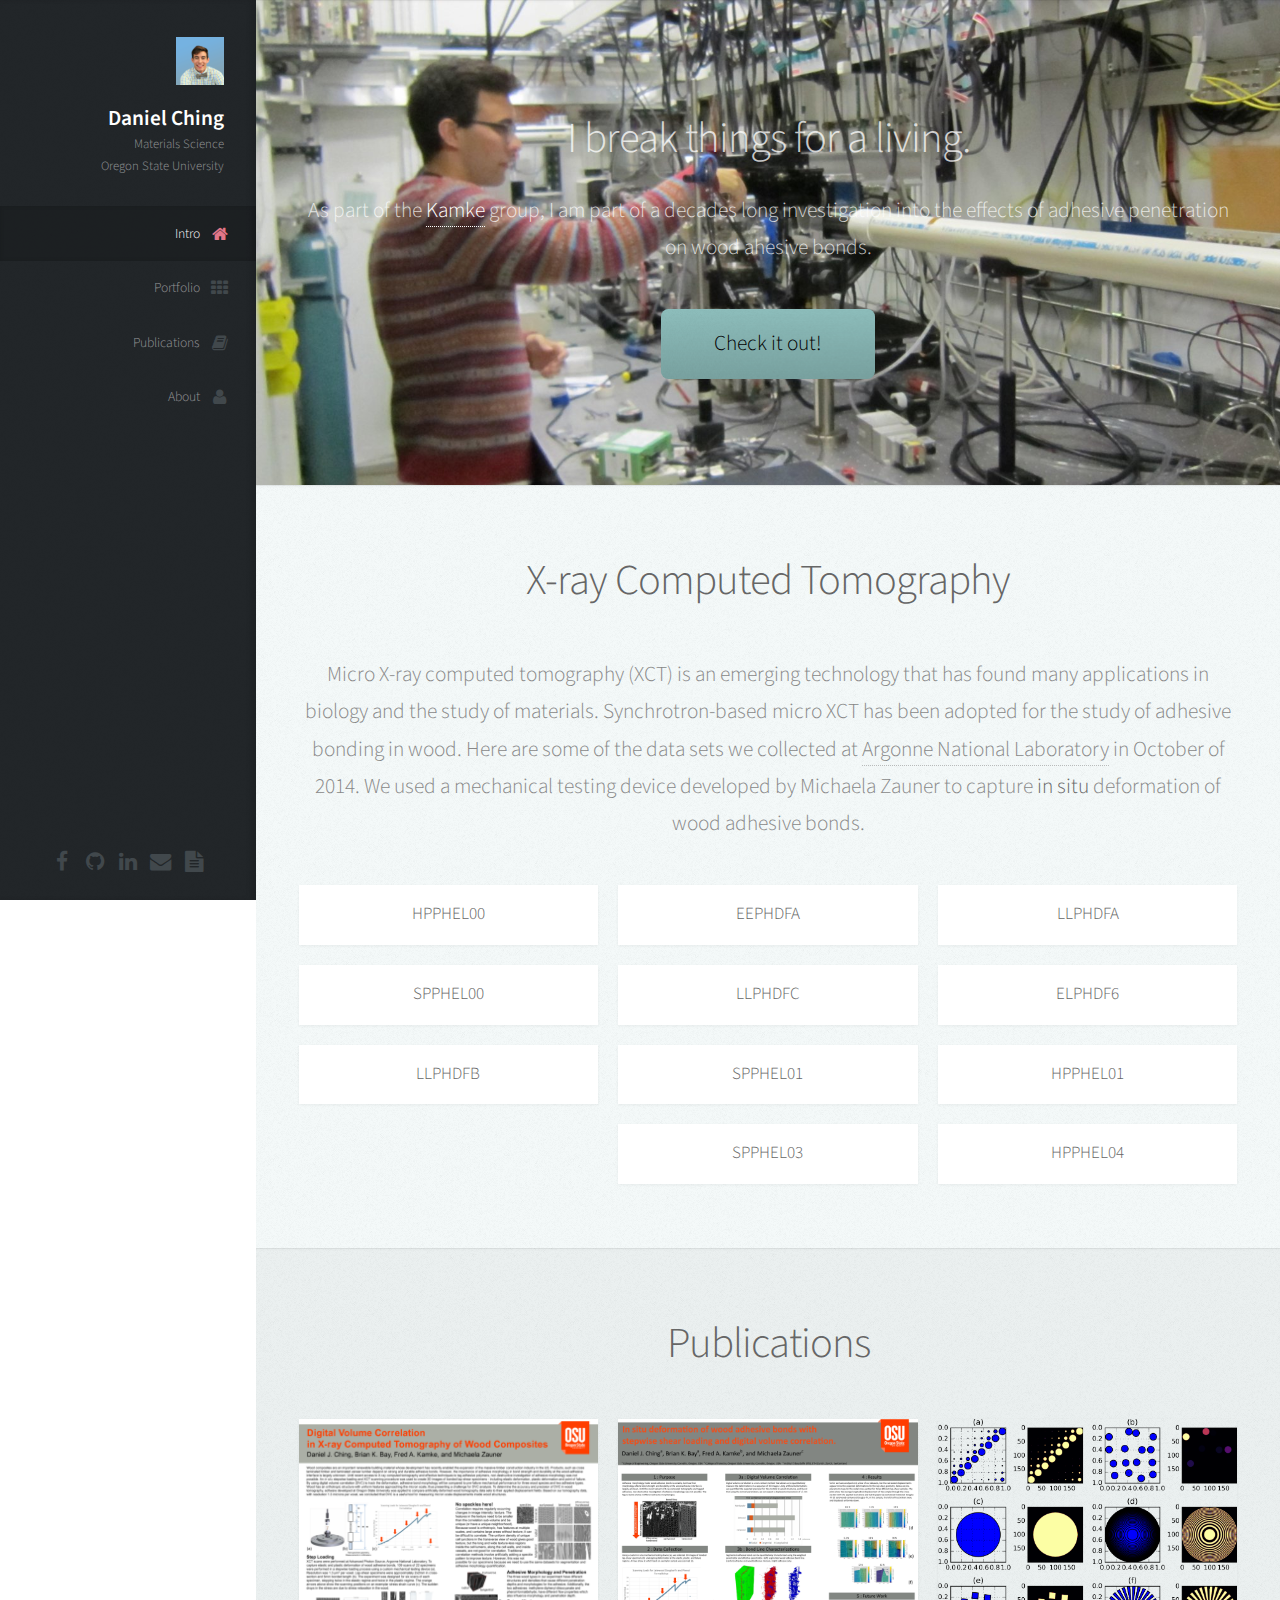
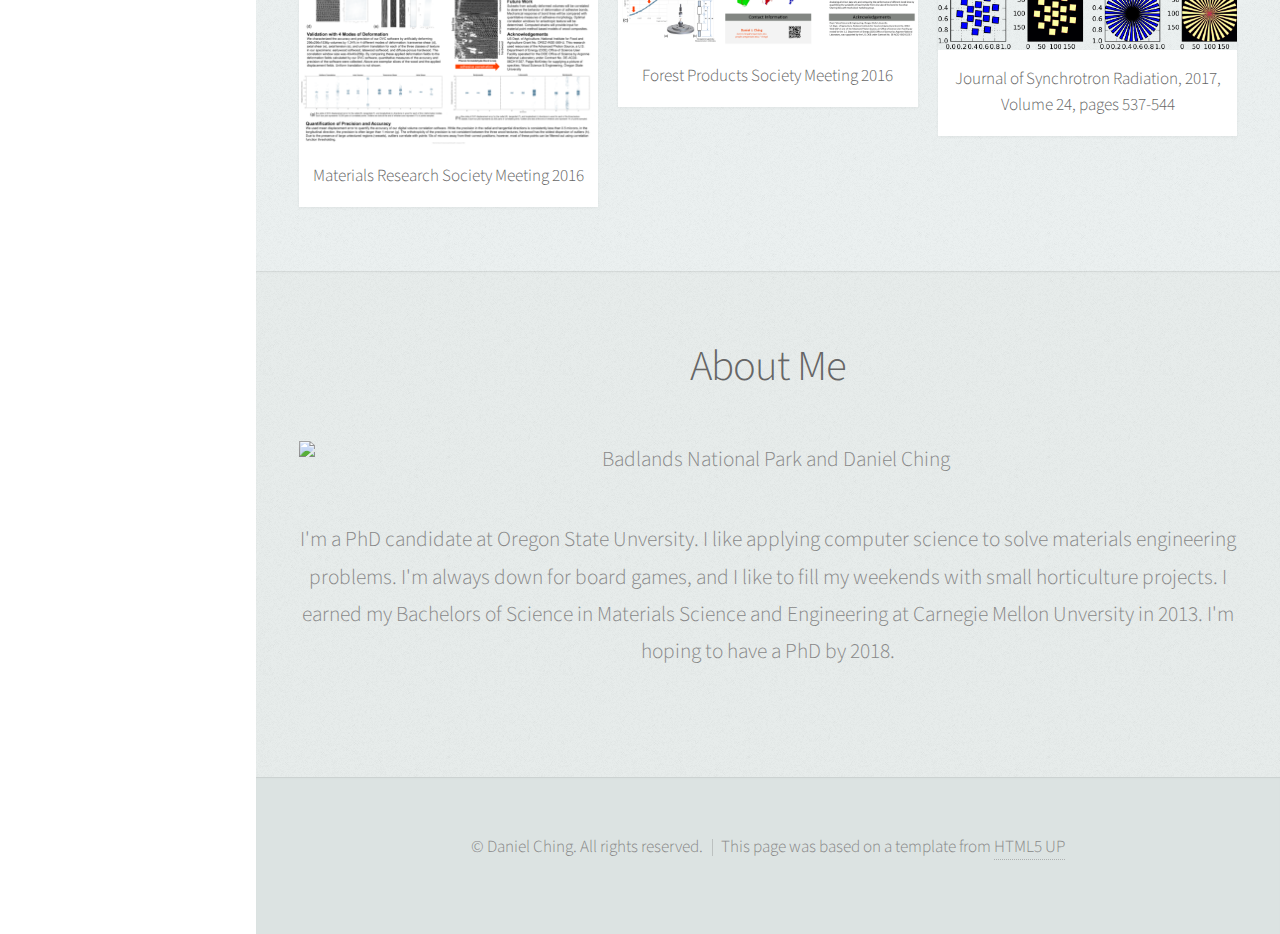
==== index.html @ c20b33ac "DOC: Add link to public resume. Add floating titles to Pubs. (#2)" ====
<!DOCTYPE HTML>
<!--
	Prologue by HTML5 UP
	html5up.net | @n33co
	Free for personal and commercial use under the CCA 3.0 license (html5up.net/license)
-->
<html>
	<head>
		<title>Daniel J Ching</title>
		<meta charset="utf-8" />
		<meta name="viewport" content="width=device-width, initial-scale=1" />
		<!--[if lte IE 8]><script src="assets/js/ie/html5shiv.js"></script><![endif]-->
		<link rel="stylesheet" href="assets/css/main.css" />
		<!--[if lte IE 8]><link rel="stylesheet" href="assets/css/ie8.css" /><![endif]-->
		<!--[if lte IE 9]><link rel="stylesheet" href="assets/css/ie9.css" /><![endif]-->
	</head>
	<body>

		<!-- Header -->
			<div id="header">

				<div class="top">

					<!-- Logo -->
						<div id="logo">
							<span class="image avatar48"><img src="images/avatar.png" alt="" /></span>
							<h1 id="title">Daniel Ching</h1>
							<p>Materials Science</p>
							<p>Oregon State University</p>
						</div>

					<!-- Nav -->
						<nav id="nav">
							<!--

								Prologue's nav expects links in one of two formats:

								1. Hash link (scrolls to a different section within the page)

								   <li><a href="#foobar" id="foobar-link" class="icon fa-whatever-icon-you-want skel-layers-ignoreHref"><span class="label">Foobar</span></a></li>

								2. Standard link (sends the user to another page/site)

								   <li><a href="http://foobar.tld" id="foobar-link" class="icon fa-whatever-icon-you-want"><span class="label">Foobar</span></a></li>

							-->
							<ul>
								<li><a href="#top" id="top-link" class="skel-layers-ignoreHref"><span class="icon fa-home">Intro</span></a></li>
								<li><a href="#portfolio" id="portfolio-link" class="skel-layers-ignoreHref"><span class="icon fa-th">Portfolio</span></a></li>
								<li><a href="#publications" id="publications-link" class="skel-layers-ignoreHref"><span class="icon fa-book">Publications</span></a></li>
								<li><a href="#about" id="about-link" class="skel-layers-ignoreHref"><span class="icon fa-user">About</span></a></li>
							</ul>
						</nav>

				</div>

				<div class="bottom">

					<!-- Social Icons -->
						<ul class="icons">
							<li><a href="https://www.facebook.com/daniel.jackson.ching" class="icon fa-facebook"><span class="label">Facebook</span></a></li>
							<li><a href="http://github.com/carterbox" class="icon fa-github"><span class="label">Github</span></a></li>
							<li><a href="https://www.linkedin.com/in/danieljching" class="icon fa-linkedin"><span class="label">LinkedIn</span></a></li>
							<li><a onclick="window.open('http://www.google.com/recaptcha/mailhide/d?k\x3d011t2eZ8egvxTsGbZcS8eTSA\x3d\x3d\x26c\x3dApy46er3IG5C1lZnnE4jcdGfrGefROXDUhAeQ2T6B5U\x3d', '', 'toolbar=0,scrollbars=0,location=0,statusbar=0,menubar=0,resizable=0,width=500,height=300'); return true;" title="Reveal my e-mail address" class="icon fa-envelope"><span class="label">Email</span></a></li>
							<li><a href="https://docs.google.com/document/d/1KTpxpnytzqIIved_Y45GEkzARYQAt7FfBKh0ZGxb3zI/edit?usp=sharing" title="Look at my resume"class="icon fa-file-text"><span class="label">Resume</span></a></li>
						</ul>

				</div>

			</div>

		<!-- Main -->
			<div id="main">

				<!-- Intro -->
					<section id="top" class="one dark cover">
						<div class="container">

							<header>
								<h2>I break things for a living.</h2>
								<p>As part of the <a href="http://woodscience.oregonstate.edu/people/faculty/kamke-fred">Kamke</a> group, I am part of a decades long investigation into the effects of adhesive penetration on wood ahesive bonds.</p>
							</header>

							<footer>
								<a href="#portfolio" class="button scrolly">Check it out!</a>
							</footer>

						</div>
					</section>

				<!-- Portfolio -->
					<section id="portfolio" class="two">
						<div class="container">

							<header>
								<h2>X-ray Computed Tomography</h2>
							</header>

							<p>Micro X-ray computed tomography (XCT) is an emerging technology that has found many applications in biology and the study of materials. Synchrotron-based micro XCT has been adopted for the study of adhesive bonding in wood. Here are some of the data sets we collected at <a href="http://www1.aps.anl.gov/">Argonne National Laboratory</a> in October of 2014. We used a mechanical testing device developed by Michaela Zauner to capture <strong>in situ</strong> deformation of wood adhesive bonds.</p>

							<div class="row">
								<div class="4u 12u$(mobile)"> <!-- Column -->
									<article class="item">
										<a href="./lookbook.html?sample=HPPHEL00" class="image fit"><img src="samples/HPPHEL00.jpg" alt="" /></a>
										<header>
											<h3>HPPHEL00</h3>
										</header>
									</article>
									<article class="item">
										<a href="./lookbook.html?sample=SPPHEL00" class="image fit"><img src="samples/SPPHEL00.jpg" alt="" /></a>
										<header>
											<h3>SPPHEL00</h3>
										</header>
									</article>
									<article class="item">
										<a href="./lookbook.html?sample=LLPHDFB" class="image fit"><img src="samples/LLPHDFB.jpg" alt="" /></a>
										<header>
											<h3>LLPHDFB</h3>
										</header>
									</article>
								</div>
								<div class="4u 12u$(mobile)"> <!-- Column -->
									<article class="item">
										<a href="./lookbook.html?sample=EEPHDFA" class="image fit"><img src="samples/EEPHDFA.jpg" alt="" /></a>
										<header>
											<h3>EEPHDFA</h3>
										</header>
									</article>
									<article class="item">
										<a href="./lookbook.html?sample=LLPHDFC" class="image fit"><img src="samples/LLPHDFC.jpg" alt="" /></a>
										<header>
											<h3>LLPHDFC</h3>
										</header>
									</article>
									<article class="item">
										<a href="./lookbook.html?sample=SPPHEL01" class="image fit"><img src="samples/SPPHEL01.jpg" alt="" /></a>
										<header>
											<h3>SPPHEL01</h3>
										</header>
									</article>
									<article class="item">
										<a href="./lookbook.html?sample=SPPHEL03" class="image fit"><img src="samples/SPPHEL03.jpg" alt="" /></a>
										<header>
											<h3>SPPHEL03</h3>
										</header>
									</article>
								</div>
								<div class="4u$ 12u$(mobile)"> <!-- Column -->
									<article class="item">
										<a href="./lookbook.html?sample=LLPHDFA" class="image fit"><img src="samples/LLPHDFA.jpg" alt="" /></a>
										<header>
											<h3>LLPHDFA</h3>
										</header>
									</article>
									<article class="item">
										<a href="./lookbook.html?sample=ELPHDF6" class="image fit"><img src="samples/ELPHDF6.jpg" alt="" /></a>
										<header>
											<h3>ELPHDF6</h3>
										</header>
									</article>
									<article class="item">
										<a href="./lookbook.html?sample=HPPHEL01" class="image fit"><img src="samples/HPPHEL01.jpg" alt="" /></a>
										<header>
											<h3>HPPHEL01</h3>
										</header>
									</article>
									<article class="item">
										<a href="./lookbook.html?sample=HPPHEL04" class="image fit"><img src="samples/HPPHEL04.jpg" alt="" /></a>
										<header>
											<h3>HPPHEL04</h3>
										</header>
									</article>
								</div>
							</div>

						</div>
					</section>

					<!-- Publications -->
						<section id="publications" class="three">
							<div class="container">

								<header>
									<h2>Publications</h2>
								</header>

								<div class="row">
									<div class="4u 12u$(mobile)"> <!-- Column -->
										<article class="item">
											<a href="./publications/MRS2016.pdf" class="image fit"><img src="publications/MRS2016.png" title="Digital Volume Correlation in X-ray Computed Tomography of Wood Composites" /></a>
											<header>
												<h3>Materials Research Society Meeting 2016</h3>
											</header>
										</article>
									</div>
									<div class="4u 12u$(mobile)"> <!-- Column -->
										<article class="item">
											<a href="./publications/FPS2016.pdf" class="image fit"><img src="publications/FPS2016.png" title="In situ deformation of wood adhesive bonds with stepwise shear loading and digital volume correlation" /></a>
											<header>
												<h3>Forest Products Society Meeting 2016</h3>
											</header>
										</article>
									</div>
									<div class="4u 12u$(mobile)"> <!-- Column -->
										<article class="item">
											<a href="https://doi.org/10.1107/S1600577517001928" class="image fit"><img src="publications/JSR2017.png" title="XDesign: an open-source software package for designing X-ray imaging phantoms and experiments" /></a>
											<header>
												<h3>Journal of Synchrotron Radiation, 2017, Volume 24, pages 537-544</h3>
											</header>
										</article>
									</div>
								</div>

							</div>
						</section>

				<!-- About Me -->
					<section id="about" class="four">
						<div class="container">

							<header>
								<h2>About Me</h2>
							</header>

							<a href="#" class="image featured"><img src="images/badlandspano.jpg" alt="Badlands National Park and Daniel Ching" /></a>

							<p>I'm a PhD candidate at Oregon State Unversity. I like applying computer science to solve materials engineering problems. I'm always down for board games, and I like to fill my weekends with small horticulture projects. I earned my Bachelors of Science in Materials Science and Engineering at Carnegie Mellon Unversity in 2013. I'm hoping to have a PhD by 2018.</p>

						</div>
					</section>

			</div>

		<!-- Footer -->
			<div id="footer">

				<!-- Copyright -->
					<ul class="copyright">
						<li>&copy; Daniel Ching. All rights reserved.</li><li>This page was based on a template from <a href="http://html5up.net">HTML5 UP</a></li>
					</ul>

			</div>

		<!-- Scripts -->
			<script src="assets/js/jquery.min.js"></script>
			<script src="assets/js/jquery.scrolly.min.js"></script>
			<script src="assets/js/jquery.scrollzer.min.js"></script>
			<script src="assets/js/skel.min.js"></script>
			<script src="assets/js/util.js"></script>
			<!--[if lte IE 8]><script src="assets/js/ie/respond.min.js"></script><![endif]-->
			<script src="assets/js/main.js"></script>

	</body>
</html>
---- assets/css/main.css ----
@import url("font-awesome.min.css");
@import url("http://fonts.googleapis.com/css?family=Source+Sans+Pro:300,300italic,400,600");

/*
	Prologue by HTML5 UP
	html5up.net | @n33co
	Free for personal and commercial use under the CCA 3.0 license (html5up.net/license)
*/

/* Reset */

	html, body, div, span, applet, object, iframe, h1, h2, h3, h4, h5, h6, p, blockquote, pre, a, abbr, acronym, address, big, cite, code, del, dfn, em, img, ins, kbd, q, s, samp, small, strike, strong, sub, sup, tt, var, b, u, i, center, dl, dt, dd, ol, ul, li, fieldset, form, label, legend, table, caption, tbody, tfoot, thead, tr, th, td, article, aside, canvas, details, embed, figure, figcaption, footer, header, hgroup, menu, nav, output, ruby, section, summary, time, mark, audio, video {
		margin: 0;
		padding: 0;
		border: 0;
		font-size: 100%;
		font: inherit;
		vertical-align: baseline;
	}

	article, aside, details, figcaption, figure, footer, header, hgroup, menu, nav, section {
		display: block;
	}

	body {
		line-height: 1;
	}

	ol, ul {
		list-style: none;
	}

	blockquote, q {
		quotes: none;
	}

	blockquote:before, blockquote:after, q:before, q:after {
		content: '';
		content: none;
	}

	table {
		border-collapse: collapse;
		border-spacing: 0;
	}

	body {
		-webkit-text-size-adjust: none;
	}

/* Box Model */

	*, *:before, *:after {
		-moz-box-sizing: border-box;
		-webkit-box-sizing: border-box;
		box-sizing: border-box;
	}

/* Containers */

	.container {
		margin-left: auto;
		margin-right: auto;
	}

	.container.\31 25\25 {
		width: 100%;
		max-width: 1750px;
		min-width: 1400px;
	}

	.container.\37 5\25 {
		width: 1050px;
	}

	.container.\35 0\25 {
		width: 700px;
	}

	.container.\32 5\25 {
		width: 350px;
	}

	.container {
		width: 1400px;
	}

	@media screen and (min-width: 961px) and (max-width: 1880px) {

		.container.\31 25\25 {
			width: 100%;
			max-width: 1500px;
			min-width: 1200px;
		}

		.container.\37 5\25 {
			width: 900px;
		}

		.container.\35 0\25 {
			width: 600px;
		}

		.container.\32 5\25 {
			width: 300px;
		}

		.container {
			width: 1200px;
		}

	}

	@media screen and (min-width: 961px) and (max-width: 1620px) {

		.container.\31 25\25 {
			width: 100%;
			max-width: 1200px;
			min-width: 960px;
		}

		.container.\37 5\25 {
			width: 720px;
		}

		.container.\35 0\25 {
			width: 480px;
		}

		.container.\32 5\25 {
			width: 240px;
		}

		.container {
			width: 960px;
		}

	}

	@media screen and (min-width: 961px) and (max-width: 1320px) {

		.container.\31 25\25 {
			width: 100%;
			max-width: 125%;
			min-width: 100%;
		}

		.container.\37 5\25 {
			width: 75%;
		}

		.container.\35 0\25 {
			width: 50%;
		}

		.container.\32 5\25 {
			width: 25%;
		}

		.container {
			width: 100%;
		}

	}

	@media screen and (max-width: 960px) {

		.container.\31 25\25 {
			width: 100%;
			max-width: 125%;
			min-width: 100%;
		}

		.container.\37 5\25 {
			width: 75%;
		}

		.container.\35 0\25 {
			width: 50%;
		}

		.container.\32 5\25 {
			width: 25%;
		}

		.container {
			width: 100%;
		}

	}

	@media screen and (max-width: 736px) {

		.container.\31 25\25 {
			width: 100%;
			max-width: 125%;
			min-width: 100%;
		}

		.container.\37 5\25 {
			width: 75%;
		}

		.container.\35 0\25 {
			width: 50%;
		}

		.container.\32 5\25 {
			width: 25%;
		}

		.container {
			width: 100% !important;
		}

	}

/* Grid */

	.row {
		border-bottom: solid 1px transparent;
		-moz-box-sizing: border-box;
		-webkit-box-sizing: border-box;
		box-sizing: border-box;
	}

	.row > * {
		float: left;
		-moz-box-sizing: border-box;
		-webkit-box-sizing: border-box;
		box-sizing: border-box;
	}

	.row:after, .row:before {
		content: '';
		display: block;
		clear: both;
		height: 0;
	}

	.row.uniform > * > :first-child {
		margin-top: 0;
	}

	.row.uniform > * > :last-child {
		margin-bottom: 0;
	}

	.row.\30 \25 > * {
		padding: 0px 0 0 0px;
	}

	.row.\30 \25 {
		margin: 0px 0 -1px 0px;
	}

	.row.uniform.\30 \25 > * {
		padding: 0px 0 0 0px;
	}

	.row.uniform.\30 \25 {
		margin: 0px 0 -1px 0px;
	}

	.row > * {
		padding: 40px 0 0 40px;
	}

	.row {
		margin: -40px 0 -1px -40px;
	}

	.row.uniform > * {
		padding: 40px 0 0 40px;
	}

	.row.uniform {
		margin: -40px 0 -1px -40px;
	}

	.row.\32 00\25 > * {
		padding: 80px 0 0 80px;
	}

	.row.\32 00\25 {
		margin: -80px 0 -1px -80px;
	}

	.row.uniform.\32 00\25 > * {
		padding: 80px 0 0 80px;
	}

	.row.uniform.\32 00\25 {
		margin: -80px 0 -1px -80px;
	}

	.row.\31 50\25 > * {
		padding: 60px 0 0 60px;
	}

	.row.\31 50\25 {
		margin: -60px 0 -1px -60px;
	}

	.row.uniform.\31 50\25 > * {
		padding: 60px 0 0 60px;
	}

	.row.uniform.\31 50\25 {
		margin: -60px 0 -1px -60px;
	}

	.row.\35 0\25 > * {
		padding: 20px 0 0 20px;
	}

	.row.\35 0\25 {
		margin: -20px 0 -1px -20px;
	}

	.row.uniform.\35 0\25 > * {
		padding: 20px 0 0 20px;
	}

	.row.uniform.\35 0\25 {
		margin: -20px 0 -1px -20px;
	}

	.row.\32 5\25 > * {
		padding: 10px 0 0 10px;
	}

	.row.\32 5\25 {
		margin: -10px 0 -1px -10px;
	}

	.row.uniform.\32 5\25 > * {
		padding: 10px 0 0 10px;
	}

	.row.uniform.\32 5\25 {
		margin: -10px 0 -1px -10px;
	}

	.\31 2u, .\31 2u\24 {
		width: 100%;
		clear: none;
		margin-left: 0;
	}

	.\31 1u, .\31 1u\24 {
		width: 91.6666666667%;
		clear: none;
		margin-left: 0;
	}

	.\31 0u, .\31 0u\24 {
		width: 83.3333333333%;
		clear: none;
		margin-left: 0;
	}

	.\39 u, .\39 u\24 {
		width: 75%;
		clear: none;
		margin-left: 0;
	}

	.\38 u, .\38 u\24 {
		width: 66.6666666667%;
		clear: none;
		margin-left: 0;
	}

	.\37 u, .\37 u\24 {
		width: 58.3333333333%;
		clear: none;
		margin-left: 0;
	}

	.\36 u, .\36 u\24 {
		width: 50%;
		clear: none;
		margin-left: 0;
	}

	.\35 u, .\35 u\24 {
		width: 41.6666666667%;
		clear: none;
		margin-left: 0;
	}

	.\34 u, .\34 u\24 {
		width: 33.3333333333%;
		clear: none;
		margin-left: 0;
	}

	.\33 u, .\33 u\24 {
		width: 25%;
		clear: none;
		margin-left: 0;
	}

	.\32 u, .\32 u\24 {
		width: 16.6666666667%;
		clear: none;
		margin-left: 0;
	}

	.\31 u, .\31 u\24 {
		width: 8.3333333333%;
		clear: none;
		margin-left: 0;
	}

	.\31 2u\24 + *,
	.\31 1u\24 + *,
	.\31 0u\24 + *,
	.\39 u\24 + *,
	.\38 u\24 + *,
	.\37 u\24 + *,
	.\36 u\24 + *,
	.\35 u\24 + *,
	.\34 u\24 + *,
	.\33 u\24 + *,
	.\32 u\24 + *,
	.\31 u\24 + * {
		clear: left;
	}

	.\-11u {
		margin-left: 91.66667%;
	}

	.\-10u {
		margin-left: 83.33333%;
	}

	.\-9u {
		margin-left: 75%;
	}

	.\-8u {
		margin-left: 66.66667%;
	}

	.\-7u {
		margin-left: 58.33333%;
	}

	.\-6u {
		margin-left: 50%;
	}

	.\-5u {
		margin-left: 41.66667%;
	}

	.\-4u {
		margin-left: 33.33333%;
	}

	.\-3u {
		margin-left: 25%;
	}

	.\-2u {
		margin-left: 16.66667%;
	}

	.\-1u {
		margin-left: 8.33333%;
	}

	@media screen and (min-width: 961px) and (max-width: 1880px) {

		.row > * {
			padding: 40px 0 0 40px;
		}

		.row {
			margin: -40px 0 -1px -40px;
		}

		.row.uniform > * {
			padding: 40px 0 0 40px;
		}

		.row.uniform {
			margin: -40px 0 -1px -40px;
		}

		.row.\32 00\25 > * {
			padding: 80px 0 0 80px;
		}

		.row.\32 00\25 {
			margin: -80px 0 -1px -80px;
		}

		.row.uniform.\32 00\25 > * {
			padding: 80px 0 0 80px;
		}

		.row.uniform.\32 00\25 {
			margin: -80px 0 -1px -80px;
		}

		.row.\31 50\25 > * {
			padding: 60px 0 0 60px;
		}

		.row.\31 50\25 {
			margin: -60px 0 -1px -60px;
		}

		.row.uniform.\31 50\25 > * {
			padding: 60px 0 0 60px;
		}

		.row.uniform.\31 50\25 {
			margin: -60px 0 -1px -60px;
		}

		.row.\35 0\25 > * {
			padding: 20px 0 0 20px;
		}

		.row.\35 0\25 {
			margin: -20px 0 -1px -20px;
		}

		.row.uniform.\35 0\25 > * {
			padding: 20px 0 0 20px;
		}

		.row.uniform.\35 0\25 {
			margin: -20px 0 -1px -20px;
		}

		.row.\32 5\25 > * {
			padding: 10px 0 0 10px;
		}

		.row.\32 5\25 {
			margin: -10px 0 -1px -10px;
		}

		.row.uniform.\32 5\25 > * {
			padding: 10px 0 0 10px;
		}

		.row.uniform.\32 5\25 {
			margin: -10px 0 -1px -10px;
		}

		.\31 2u\28wide\29, .\31 2u\24\28wide\29 {
			width: 100%;
			clear: none;
			margin-left: 0;
		}

		.\31 1u\28wide\29, .\31 1u\24\28wide\29 {
			width: 91.6666666667%;
			clear: none;
			margin-left: 0;
		}

		.\31 0u\28wide\29, .\31 0u\24\28wide\29 {
			width: 83.3333333333%;
			clear: none;
			margin-left: 0;
		}

		.\39 u\28wide\29, .\39 u\24\28wide\29 {
			width: 75%;
			clear: none;
			margin-left: 0;
		}

		.\38 u\28wide\29, .\38 u\24\28wide\29 {
			width: 66.6666666667%;
			clear: none;
			margin-left: 0;
		}

		.\37 u\28wide\29, .\37 u\24\28wide\29 {
			width: 58.3333333333%;
			clear: none;
			margin-left: 0;
		}

		.\36 u\28wide\29, .\36 u\24\28wide\29 {
			width: 50%;
			clear: none;
			margin-left: 0;
		}

		.\35 u\28wide\29, .\35 u\24\28wide\29 {
			width: 41.6666666667%;
			clear: none;
			margin-left: 0;
		}

		.\34 u\28wide\29, .\34 u\24\28wide\29 {
			width: 33.3333333333%;
			clear: none;
			margin-left: 0;
		}

		.\33 u\28wide\29, .\33 u\24\28wide\29 {
			width: 25%;
			clear: none;
			margin-left: 0;
		}

		.\32 u\28wide\29, .\32 u\24\28wide\29 {
			width: 16.6666666667%;
			clear: none;
			margin-left: 0;
		}

		.\31 u\28wide\29, .\31 u\24\28wide\29 {
			width: 8.3333333333%;
			clear: none;
			margin-left: 0;
		}

		.\31 2u\24\28wide\29 + *,
		.\31 1u\24\28wide\29 + *,
		.\31 0u\24\28wide\29 + *,
		.\39 u\24\28wide\29 + *,
		.\38 u\24\28wide\29 + *,
		.\37 u\24\28wide\29 + *,
		.\36 u\24\28wide\29 + *,
		.\35 u\24\28wide\29 + *,
		.\34 u\24\28wide\29 + *,
		.\33 u\24\28wide\29 + *,
		.\32 u\24\28wide\29 + *,
		.\31 u\24\28wide\29 + * {
			clear: left;
		}

		.\-11u\28wide\29 {
			margin-left: 91.66667%;
		}

		.\-10u\28wide\29 {
			margin-left: 83.33333%;
		}

		.\-9u\28wide\29 {
			margin-left: 75%;
		}

		.\-8u\28wide\29 {
			margin-left: 66.66667%;
		}

		.\-7u\28wide\29 {
			margin-left: 58.33333%;
		}

		.\-6u\28wide\29 {
			margin-left: 50%;
		}

		.\-5u\28wide\29 {
			margin-left: 41.66667%;
		}

		.\-4u\28wide\29 {
			margin-left: 33.33333%;
		}

		.\-3u\28wide\29 {
			margin-left: 25%;
		}

		.\-2u\28wide\29 {
			margin-left: 16.66667%;
		}

		.\-1u\28wide\29 {
			margin-left: 8.33333%;
		}

	}

	@media screen and (min-width: 961px) and (max-width: 1620px) {

		.row > * {
			padding: 40px 0 0 40px;
		}

		.row {
			margin: -40px 0 -1px -40px;
		}

		.row.uniform > * {
			padding: 40px 0 0 40px;
		}

		.row.uniform {
			margin: -40px 0 -1px -40px;
		}

		.row.\32 00\25 > * {
			padding: 80px 0 0 80px;
		}

		.row.\32 00\25 {
			margin: -80px 0 -1px -80px;
		}

		.row.uniform.\32 00\25 > * {
			padding: 80px 0 0 80px;
		}

		.row.uniform.\32 00\25 {
			margin: -80px 0 -1px -80px;
		}

		.row.\31 50\25 > * {
			padding: 60px 0 0 60px;
		}

		.row.\31 50\25 {
			margin: -60px 0 -1px -60px;
		}

		.row.uniform.\31 50\25 > * {
			padding: 60px 0 0 60px;
		}

		.row.uniform.\31 50\25 {
			margin: -60px 0 -1px -60px;
		}

		.row.\35 0\25 > * {
			padding: 20px 0 0 20px;
		}

		.row.\35 0\25 {
			margin: -20px 0 -1px -20px;
		}

		.row.uniform.\35 0\25 > * {
			padding: 20px 0 0 20px;
		}

		.row.uniform.\35 0\25 {
			margin: -20px 0 -1px -20px;
		}

		.row.\32 5\25 > * {
			padding: 10px 0 0 10px;
		}

		.row.\32 5\25 {
			margin: -10px 0 -1px -10px;
		}

		.row.uniform.\32 5\25 > * {
			padding: 10px 0 0 10px;
		}

		.row.uniform.\32 5\25 {
			margin: -10px 0 -1px -10px;
		}

		.\31 2u\28normal\29, .\31 2u\24\28normal\29 {
			width: 100%;
			clear: none;
			margin-left: 0;
		}

		.\31 1u\28normal\29, .\31 1u\24\28normal\29 {
			width: 91.6666666667%;
			clear: none;
			margin-left: 0;
		}

		.\31 0u\28normal\29, .\31 0u\24\28normal\29 {
			width: 83.3333333333%;
			clear: none;
			margin-left: 0;
		}

		.\39 u\28normal\29, .\39 u\24\28normal\29 {
			width: 75%;
			clear: none;
			margin-left: 0;
		}

		.\38 u\28normal\29, .\38 u\24\28normal\29 {
			width: 66.6666666667%;
			clear: none;
			margin-left: 0;
		}

		.\37 u\28normal\29, .\37 u\24\28normal\29 {
			width: 58.3333333333%;
			clear: none;
			margin-left: 0;
		}

		.\36 u\28normal\29, .\36 u\24\28normal\29 {
			width: 50%;
			clear: none;
			margin-left: 0;
		}

		.\35 u\28normal\29, .\35 u\24\28normal\29 {
			width: 41.6666666667%;
			clear: none;
			margin-left: 0;
		}

		.\34 u\28normal\29, .\34 u\24\28normal\29 {
			width: 33.3333333333%;
			clear: none;
			margin-left: 0;
		}

		.\33 u\28normal\29, .\33 u\24\28normal\29 {
			width: 25%;
			clear: none;
			margin-left: 0;
		}

		.\32 u\28normal\29, .\32 u\24\28normal\29 {
			width: 16.6666666667%;
			clear: none;
			margin-left: 0;
		}

		.\31 u\28normal\29, .\31 u\24\28normal\29 {
			width: 8.3333333333%;
			clear: none;
			margin-left: 0;
		}

		.\31 2u\24\28normal\29 + *,
		.\31 1u\24\28normal\29 + *,
		.\31 0u\24\28normal\29 + *,
		.\39 u\24\28normal\29 + *,
		.\38 u\24\28normal\29 + *,
		.\37 u\24\28normal\29 + *,
		.\36 u\24\28normal\29 + *,
		.\35 u\24\28normal\29 + *,
		.\34 u\24\28normal\29 + *,
		.\33 u\24\28normal\29 + *,
		.\32 u\24\28normal\29 + *,
		.\31 u\24\28normal\29 + * {
			clear: left;
		}

		.\-11u\28normal\29 {
			margin-left: 91.66667%;
		}

		.\-10u\28normal\29 {
			margin-left: 83.33333%;
		}

		.\-9u\28normal\29 {
			margin-left: 75%;
		}

		.\-8u\28normal\29 {
			margin-left: 66.66667%;
		}

		.\-7u\28normal\29 {
			margin-left: 58.33333%;
		}

		.\-6u\28normal\29 {
			margin-left: 50%;
		}

		.\-5u\28normal\29 {
			margin-left: 41.66667%;
		}

		.\-4u\28normal\29 {
			margin-left: 33.33333%;
		}

		.\-3u\28normal\29 {
			margin-left: 25%;
		}

		.\-2u\28normal\29 {
			margin-left: 16.66667%;
		}

		.\-1u\28normal\29 {
			margin-left: 8.33333%;
		}

	}

	@media screen and (min-width: 961px) and (max-width: 1320px) {

		.row > * {
			padding: 20px 0 0 20px;
		}

		.row {
			margin: -20px 0 -1px -20px;
		}

		.row.uniform > * {
			padding: 20px 0 0 20px;
		}

		.row.uniform {
			margin: -20px 0 -1px -20px;
		}

		.row.\32 00\25 > * {
			padding: 40px 0 0 40px;
		}

		.row.\32 00\25 {
			margin: -40px 0 -1px -40px;
		}

		.row.uniform.\32 00\25 > * {
			padding: 40px 0 0 40px;
		}

		.row.uniform.\32 00\25 {
			margin: -40px 0 -1px -40px;
		}

		.row.\31 50\25 > * {
			padding: 30px 0 0 30px;
		}

		.row.\31 50\25 {
			margin: -30px 0 -1px -30px;
		}

		.row.uniform.\31 50\25 > * {
			padding: 30px 0 0 30px;
		}

		.row.uniform.\31 50\25 {
			margin: -30px 0 -1px -30px;
		}

		.row.\35 0\25 > * {
			padding: 10px 0 0 10px;
		}

		.row.\35 0\25 {
			margin: -10px 0 -1px -10px;
		}

		.row.uniform.\35 0\25 > * {
			padding: 10px 0 0 10px;
		}

		.row.uniform.\35 0\25 {
			margin: -10px 0 -1px -10px;
		}

		.row.\32 5\25 > * {
			padding: 5px 0 0 5px;
		}

		.row.\32 5\25 {
			margin: -5px 0 -1px -5px;
		}

		.row.uniform.\32 5\25 > * {
			padding: 5px 0 0 5px;
		}

		.row.uniform.\32 5\25 {
			margin: -5px 0 -1px -5px;
		}

		.\31 2u\28narrow\29, .\31 2u\24\28narrow\29 {
			width: 100%;
			clear: none;
			margin-left: 0;
		}

		.\31 1u\28narrow\29, .\31 1u\24\28narrow\29 {
			width: 91.6666666667%;
			clear: none;
			margin-left: 0;
		}

		.\31 0u\28narrow\29, .\31 0u\24\28narrow\29 {
			width: 83.3333333333%;
			clear: none;
			margin-left: 0;
		}

		.\39 u\28narrow\29, .\39 u\24\28narrow\29 {
			width: 75%;
			clear: none;
			margin-left: 0;
		}

		.\38 u\28narrow\29, .\38 u\24\28narrow\29 {
			width: 66.6666666667%;
			clear: none;
			margin-left: 0;
		}

		.\37 u\28narrow\29, .\37 u\24\28narrow\29 {
			width: 58.3333333333%;
			clear: none;
			margin-left: 0;
		}

		.\36 u\28narrow\29, .\36 u\24\28narrow\29 {
			width: 50%;
			clear: none;
			margin-left: 0;
		}

		.\35 u\28narrow\29, .\35 u\24\28narrow\29 {
			width: 41.6666666667%;
			clear: none;
			margin-left: 0;
		}

		.\34 u\28narrow\29, .\34 u\24\28narrow\29 {
			width: 33.3333333333%;
			clear: none;
			margin-left: 0;
		}

		.\33 u\28narrow\29, .\33 u\24\28narrow\29 {
			width: 25%;
			clear: none;
			margin-left: 0;
		}

		.\32 u\28narrow\29, .\32 u\24\28narrow\29 {
			width: 16.6666666667%;
			clear: none;
			margin-left: 0;
		}

		.\31 u\28narrow\29, .\31 u\24\28narrow\29 {
			width: 8.3333333333%;
			clear: none;
			margin-left: 0;
		}

		.\31 2u\24\28narrow\29 + *,
		.\31 1u\24\28narrow\29 + *,
		.\31 0u\24\28narrow\29 + *,
		.\39 u\24\28narrow\29 + *,
		.\38 u\24\28narrow\29 + *,
		.\37 u\24\28narrow\29 + *,
		.\36 u\24\28narrow\29 + *,
		.\35 u\24\28narrow\29 + *,
		.\34 u\24\28narrow\29 + *,
		.\33 u\24\28narrow\29 + *,
		.\32 u\24\28narrow\29 + *,
		.\31 u\24\28narrow\29 + * {
			clear: left;
		}

		.\-11u\28narrow\29 {
			margin-left: 91.66667%;
		}

		.\-10u\28narrow\29 {
			margin-left: 83.33333%;
		}

		.\-9u\28narrow\29 {
			margin-left: 75%;
		}

		.\-8u\28narrow\29 {
			margin-left: 66.66667%;
		}

		.\-7u\28narrow\29 {
			margin-left: 58.33333%;
		}

		.\-6u\28narrow\29 {
			margin-left: 50%;
		}

		.\-5u\28narrow\29 {
			margin-left: 41.66667%;
		}

		.\-4u\28narrow\29 {
			margin-left: 33.33333%;
		}

		.\-3u\28narrow\29 {
			margin-left: 25%;
		}

		.\-2u\28narrow\29 {
			margin-left: 16.66667%;
		}

		.\-1u\28narrow\29 {
			margin-left: 8.33333%;
		}

	}

	@media screen and (max-width: 960px) {

		.row > * {
			padding: 20px 0 0 20px;
		}

		.row {
			margin: -20px 0 -1px -20px;
		}

		.row.uniform > * {
			padding: 20px 0 0 20px;
		}

		.row.uniform {
			margin: -20px 0 -1px -20px;
		}

		.row.\32 00\25 > * {
			padding: 40px 0 0 40px;
		}

		.row.\32 00\25 {
			margin: -40px 0 -1px -40px;
		}

		.row.uniform.\32 00\25 > * {
			padding: 40px 0 0 40px;
		}

		.row.uniform.\32 00\25 {
			margin: -40px 0 -1px -40px;
		}

		.row.\31 50\25 > * {
			padding: 30px 0 0 30px;
		}

		.row.\31 50\25 {
			margin: -30px 0 -1px -30px;
		}

		.row.uniform.\31 50\25 > * {
			padding: 30px 0 0 30px;
		}

		.row.uniform.\31 50\25 {
			margin: -30px 0 -1px -30px;
		}

		.row.\35 0\25 > * {
			padding: 10px 0 0 10px;
		}

		.row.\35 0\25 {
			margin: -10px 0 -1px -10px;
		}

		.row.uniform.\35 0\25 > * {
			padding: 10px 0 0 10px;
		}

		.row.uniform.\35 0\25 {
			margin: -10px 0 -1px -10px;
		}

		.row.\32 5\25 > * {
			padding: 5px 0 0 5px;
		}

		.row.\32 5\25 {
			margin: -5px 0 -1px -5px;
		}

		.row.uniform.\32 5\25 > * {
			padding: 5px 0 0 5px;
		}

		.row.uniform.\32 5\25 {
			margin: -5px 0 -1px -5px;
		}

		.\31 2u\28narrower\29, .\31 2u\24\28narrower\29 {
			width: 100%;
			clear: none;
			margin-left: 0;
		}

		.\31 1u\28narrower\29, .\31 1u\24\28narrower\29 {
			width: 91.6666666667%;
			clear: none;
			margin-left: 0;
		}

		.\31 0u\28narrower\29, .\31 0u\24\28narrower\29 {
			width: 83.3333333333%;
			clear: none;
			margin-left: 0;
		}

		.\39 u\28narrower\29, .\39 u\24\28narrower\29 {
			width: 75%;
			clear: none;
			margin-left: 0;
		}

		.\38 u\28narrower\29, .\38 u\24\28narrower\29 {
			width: 66.6666666667%;
			clear: none;
			margin-left: 0;
		}

		.\37 u\28narrower\29, .\37 u\24\28narrower\29 {
			width: 58.3333333333%;
			clear: none;
			margin-left: 0;
		}

		.\36 u\28narrower\29, .\36 u\24\28narrower\29 {
			width: 50%;
			clear: none;
			margin-left: 0;
		}

		.\35 u\28narrower\29, .\35 u\24\28narrower\29 {
			width: 41.6666666667%;
			clear: none;
			margin-left: 0;
		}

		.\34 u\28narrower\29, .\34 u\24\28narrower\29 {
			width: 33.3333333333%;
			clear: none;
			margin-left: 0;
		}

		.\33 u\28narrower\29, .\33 u\24\28narrower\29 {
			width: 25%;
			clear: none;
			margin-left: 0;
		}

		.\32 u\28narrower\29, .\32 u\24\28narrower\29 {
			width: 16.6666666667%;
			clear: none;
			margin-left: 0;
		}

		.\31 u\28narrower\29, .\31 u\24\28narrower\29 {
			width: 8.3333333333%;
			clear: none;
			margin-left: 0;
		}

		.\31 2u\24\28narrower\29 + *,
		.\31 1u\24\28narrower\29 + *,
		.\31 0u\24\28narrower\29 + *,
		.\39 u\24\28narrower\29 + *,
		.\38 u\24\28narrower\29 + *,
		.\37 u\24\28narrower\29 + *,
		.\36 u\24\28narrower\29 + *,
		.\35 u\24\28narrower\29 + *,
		.\34 u\24\28narrower\29 + *,
		.\33 u\24\28narrower\29 + *,
		.\32 u\24\28narrower\29 + *,
		.\31 u\24\28narrower\29 + * {
			clear: left;
		}

		.\-11u\28narrower\29 {
			margin-left: 91.66667%;
		}

		.\-10u\28narrower\29 {
			margin-left: 83.33333%;
		}

		.\-9u\28narrower\29 {
			margin-left: 75%;
		}

		.\-8u\28narrower\29 {
			margin-left: 66.66667%;
		}

		.\-7u\28narrower\29 {
			margin-left: 58.33333%;
		}

		.\-6u\28narrower\29 {
			margin-left: 50%;
		}

		.\-5u\28narrower\29 {
			margin-left: 41.66667%;
		}

		.\-4u\28narrower\29 {
			margin-left: 33.33333%;
		}

		.\-3u\28narrower\29 {
			margin-left: 25%;
		}

		.\-2u\28narrower\29 {
			margin-left: 16.66667%;
		}

		.\-1u\28narrower\29 {
			margin-left: 8.33333%;
		}

	}

	@media screen and (max-width: 736px) {

		.row > * {
			padding: 20px 0 0 20px;
		}

		.row {
			margin: -20px 0 -1px -20px;
		}

		.row.uniform > * {
			padding: 20px 0 0 20px;
		}

		.row.uniform {
			margin: -20px 0 -1px -20px;
		}

		.row.\32 00\25 > * {
			padding: 40px 0 0 40px;
		}

		.row.\32 00\25 {
			margin: -40px 0 -1px -40px;
		}

		.row.uniform.\32 00\25 > * {
			padding: 40px 0 0 40px;
		}

		.row.uniform.\32 00\25 {
			margin: -40px 0 -1px -40px;
		}

		.row.\31 50\25 > * {
			padding: 30px 0 0 30px;
		}

		.row.\31 50\25 {
			margin: -30px 0 -1px -30px;
		}

		.row.uniform.\31 50\25 > * {
			padding: 30px 0 0 30px;
		}

		.row.uniform.\31 50\25 {
			margin: -30px 0 -1px -30px;
		}

		.row.\35 0\25 > * {
			padding: 10px 0 0 10px;
		}

		.row.\35 0\25 {
			margin: -10px 0 -1px -10px;
		}

		.row.uniform.\35 0\25 > * {
			padding: 10px 0 0 10px;
		}

		.row.uniform.\35 0\25 {
			margin: -10px 0 -1px -10px;
		}

		.row.\32 5\25 > * {
			padding: 5px 0 0 5px;
		}

		.row.\32 5\25 {
			margin: -5px 0 -1px -5px;
		}

		.row.uniform.\32 5\25 > * {
			padding: 5px 0 0 5px;
		}

		.row.uniform.\32 5\25 {
			margin: -5px 0 -1px -5px;
		}

		.\31 2u\28mobile\29, .\31 2u\24\28mobile\29 {
			width: 100%;
			clear: none;
			margin-left: 0;
		}

		.\31 1u\28mobile\29, .\31 1u\24\28mobile\29 {
			width: 91.6666666667%;
			clear: none;
			margin-left: 0;
		}

		.\31 0u\28mobile\29, .\31 0u\24\28mobile\29 {
			width: 83.3333333333%;
			clear: none;
			margin-left: 0;
		}

		.\39 u\28mobile\29, .\39 u\24\28mobile\29 {
			width: 75%;
			clear: none;
			margin-left: 0;
		}

		.\38 u\28mobile\29, .\38 u\24\28mobile\29 {
			width: 66.6666666667%;
			clear: none;
			margin-left: 0;
		}

		.\37 u\28mobile\29, .\37 u\24\28mobile\29 {
			width: 58.3333333333%;
			clear: none;
			margin-left: 0;
		}

		.\36 u\28mobile\29, .\36 u\24\28mobile\29 {
			width: 50%;
			clear: none;
			margin-left: 0;
		}

		.\35 u\28mobile\29, .\35 u\24\28mobile\29 {
			width: 41.6666666667%;
			clear: none;
			margin-left: 0;
		}

		.\34 u\28mobile\29, .\34 u\24\28mobile\29 {
			width: 33.3333333333%;
			clear: none;
			margin-left: 0;
		}

		.\33 u\28mobile\29, .\33 u\24\28mobile\29 {
			width: 25%;
			clear: none;
			margin-left: 0;
		}

		.\32 u\28mobile\29, .\32 u\24\28mobile\29 {
			width: 16.6666666667%;
			clear: none;
			margin-left: 0;
		}

		.\31 u\28mobile\29, .\31 u\24\28mobile\29 {
			width: 8.3333333333%;
			clear: none;
			margin-left: 0;
		}

		.\31 2u\24\28mobile\29 + *,
		.\31 1u\24\28mobile\29 + *,
		.\31 0u\24\28mobile\29 + *,
		.\39 u\24\28mobile\29 + *,
		.\38 u\24\28mobile\29 + *,
		.\37 u\24\28mobile\29 + *,
		.\36 u\24\28mobile\29 + *,
		.\35 u\24\28mobile\29 + *,
		.\34 u\24\28mobile\29 + *,
		.\33 u\24\28mobile\29 + *,
		.\32 u\24\28mobile\29 + *,
		.\31 u\24\28mobile\29 + * {
			clear: left;
		}

		.\-11u\28mobile\29 {
			margin-left: 91.66667%;
		}

		.\-10u\28mobile\29 {
			margin-left: 83.33333%;
		}

		.\-9u\28mobile\29 {
			margin-left: 75%;
		}

		.\-8u\28mobile\29 {
			margin-left: 66.66667%;
		}

		.\-7u\28mobile\29 {
			margin-left: 58.33333%;
		}

		.\-6u\28mobile\29 {
			margin-left: 50%;
		}

		.\-5u\28mobile\29 {
			margin-left: 41.66667%;
		}

		.\-4u\28mobile\29 {
			margin-left: 33.33333%;
		}

		.\-3u\28mobile\29 {
			margin-left: 25%;
		}

		.\-2u\28mobile\29 {
			margin-left: 16.66667%;
		}

		.\-1u\28mobile\29 {
			margin-left: 8.33333%;
		}

	}

/* Basic */

	body {
		background: #fff;
		font-family: 'Source Sans Pro', sans-serif;
		font-size: 19pt;
		font-weight: 300;
		line-height: 1.75em;
		color: #888;
	}

		body.is-loading * {
			-moz-transition: none !important;
			-webkit-transition: none !important;
			-ms-transition: none !important;
			transition: none !important;
			-moz-animation: none !important;
			-webkit-animation: none !important;
			-ms-animation: none !important;
			animation: none !important;
		}

	input, textarea, select {
		font-family: 'Source Sans Pro', sans-serif;
		font-size: 19pt;
		font-weight: 300;
		line-height: 1.75em;
		color: #888;
	}

	h1, h2, h3, h4, h5, h6 {
		font-weight: 300;
		color: #666;
		line-height: 1.5em;
	}

	h1 a, h2 a, h3 a, h4 a, h5 a, h6 a {
		color: inherit;
		text-decoration: none;
	}

		h1 a strong, h2 a strong, h3 a strong, h4 a strong, h5 a strong, h6 a strong {
			color: #333;
		}

	h2 {
		font-size: 2em;
		letter-spacing: -1px;
	}

		h2.alt {
			color: #888;
		}

			h2.alt strong {
				color: #666;
			}

	h3 {
		font-size: 1.5em;
	}

	header {
		margin: 0 0 2em 0;
	}

		header > p {
			margin: 1em 0 0 0;
		}

	footer {
		margin: 2em 0 0 0;
	}

	strong, b {
		font-weight: 300;
		color: #666;
	}

	em, i {
		font-style: italic;
	}

	a {
		text-decoration: none;
		color: inherit;
		border-bottom: dotted 1px rgba(128, 128, 128, 0.5);
		-moz-transition: color 0.35s ease-in-out, border-bottom-color 0.35s ease-in-out;
		-webkit-transition: color 0.35s ease-in-out, border-bottom-color 0.35s ease-in-out;
		-ms-transition: color 0.35s ease-in-out, border-bottom-color 0.35s ease-in-out;
		transition: color 0.35s ease-in-out, border-bottom-color 0.35s ease-in-out;
		outline: 0;
	}

		a:hover {
			color: #E27689;
			border-bottom-color: rgba(255, 255, 255, 0);
		}

	sub {
		position: relative;
		top: 0.5em;
		font-size: 0.8em;
	}

	sup {
		position: relative;
		top: -0.5em;
		font-size: 0.8em;
	}

	hr {
		border: 0;
		border-top: solid 1px #ddd;
	}

	blockquote {
		border-left: solid 0.5em #ddd;
		padding: 1em 0 1em 2em;
		font-style: italic;
	}

	p, ul, ol, dl, table {
		margin-bottom: 2em;
	}

	br.clear {
		clear: both;
	}

/* Sections/Article */

	section, article {
		margin-bottom: 3em;
	}

		section > :last-child,
		section > .container, section:last-child, article > :last-child,
		article > .container, article:last-child {
			margin-bottom: 0;
		}

		.row > section, .row > article {
			margin-bottom: 0;
		}

/* Image */

	.image {
		display: inline-block;
		border: 0;
	}

		.image img {
			display: block;
			width: 100%;
		}

		.image.avatar48 {
			width: 48px;
			height: 48px;
			background: #f00;
		}

			.image.avatar48 img {
				width: 48px;
				height: 48px;
			}

		.image.fit {
			display: block;
			width: 100%;
		}

		.image.featured {
			display: block;
			width: 100%;
			margin: 0 0 2em 0;
		}

		.image.left {
			float: left;
			margin: 0 2em 2em 0;
		}

		.image.centered {
			display: block;
			margin: 0 0 2em 0;
		}

			.image.centered img {
				margin: 0 auto;
				width: auto;
			}

/* List */

	ul.default {
		list-style: disc;
		padding-left: 1em;
	}

		ul.default li {
			padding-left: 0.5em;
		}

	ul.icons {
		cursor: default;
	}

		ul.icons li {
			display: inline-block;
		}

		ul.icons a {
			display: inline-block;
			width: 2em;
			height: 2em;
			line-height: 2em;
			text-align: center;
			border: 0;
		}

	ol.default {
		list-style: decimal;
		padding-left: 1.25em;
	}

		ol.default li {
			padding-left: 0.25em;
		}

/* Form */

	form label {
		display: block;
		text-align: left;
		margin-bottom: 0.5em;
	}

	form input[type="text"],
	form input[type="email"],
	form input[type="password"],
	form select,
	form textarea {
		position: relative;
		-webkit-appearance: none;
		display: block;
		border: 0;
		outline: 0;
		background: #fff;
		background: rgba(255, 255, 255, 0.75);
		width: 100%;
		border-radius: 0.35em;
		padding: 0.75em 1em 0.75em 1em;
		box-shadow: inset 0 0.1em 0.1em 0 rgba(0, 0, 0, 0.05);
		border: solid 1px rgba(0, 0, 0, 0.15);
		-moz-transition: all 0.35s ease-in-out;
		-webkit-transition: all 0.35s ease-in-out;
		-ms-transition: all 0.35s ease-in-out;
		transition: all 0.35s ease-in-out;
	}

		form input[type="text"]:focus,
		form input[type="email"]:focus,
		form input[type="password"]:focus,
		form select:focus,
		form textarea:focus {
			box-shadow: 0 0 2px 1px #8ebebc;
			background: #fff;
		}

	form input[type="text"],
	form input[type="email"],
	form input[type="password"],
	form select {
		line-height: 1.25em;
	}

	form textarea {
		min-height: 14em;
	}

	form .formerize-placeholder {
		color: #555 !important;
	}

	form ::-webkit-input-placeholder {
		color: #555 !important;
	}

	form :-moz-placeholder {
		color: #555 !important;
	}

	form ::-moz-placeholder {
		color: #555 !important;
	}

	form :-ms-input-placeholder {
		color: #555 !important;
	}

	form ::-moz-focus-inner {
		border: 0;
	}

/* Table */

	table {
		width: 100%;
	}

		table.default {
			width: 100%;
			text-align: left;
		}

			table.default tbody tr:nth-child(2n+2) {
				background: #f4f4f4;
			}

			table.default td {
				padding: 0.5em 1em 0.5em 1em;
			}

			table.default th {
				text-align: left;
				padding: 0.5em 1em 0.5em 1em;
				color: #fff;
				background: #222729 url("images/overlay.png");
			}

			table.default thead {
				background: #444;
				color: #fff;
			}

			table.default tfoot {
				background: #eee;
			}

/* Button */

	input[type="button"],
	input[type="submit"],
	input[type="reset"],
	button,
	.button {
		position: relative;
		display: inline-block;
		border-radius: 0.35em;
		color: #000 !important;
		text-decoration: none;
		padding: 0.75em 2.5em 0.75em 2.5em;
		background-color: #8ebebc;
		border: 0;
		cursor: pointer;
		background-image: -moz-linear-gradient(top, rgba(0, 0, 0, 0), rgba(0, 0, 0, 0.15)), url("images/overlay.png");
		background-image: -webkit-linear-gradient(top, rgba(0, 0, 0, 0), rgba(0, 0, 0, 0.15)), url("images/overlay.png");
		background-image: -ms-linear-gradient(top, rgba(0, 0, 0, 0), rgba(0, 0, 0, 0.15)), url("images/overlay.png");
		background-image: linear-gradient(top, rgba(0, 0, 0, 0), rgba(0, 0, 0, 0.15)), url("images/overlay.png");
		-moz-transition: background-color 0.35s ease-in-out;
		-webkit-transition: background-color 0.35s ease-in-out;
		-ms-transition: background-color 0.35s ease-in-out;
		transition: background-color 0.35s ease-in-out;
	}

		input[type="button"]:hover,
		input[type="submit"]:hover,
		input[type="reset"]:hover,
		button:hover,
		.button:hover {
			background-color: #9ececc;
		}

		input[type="button"]:active,
		input[type="submit"]:active,
		input[type="reset"]:active,
		button:active,
		.button:active {
			background-color: #7eaeac;
		}

/* Item */

	.item {
		box-shadow: 0 0.05em 0.15em 0 rgba(0, 0, 0, 0.05);
		margin-bottom: 40px;
	}

		.item header {
			background: #fff;
			margin: 0;
			padding: 1em 0 1em 0;
			font-size: 0.8em;
		}

			.item header h3 {
				font-size: 1em;
			}

/* Icons */

	.icon {
		text-decoration: none;
	}

		.icon:before {
			display: inline-block;
			font-family: FontAwesome;
			font-size: 1.25em;
			text-decoration: none;
			font-style: normal;
			font-weight: normal;
			line-height: 1;
			-webkit-font-smoothing: antialiased;
			-moz-osx-font-smoothing: grayscale;
		}

		.icon > .label {
			display: none;
		}

/* Header */

	#header {
		position: fixed;
		top: 0;
		left: 0;
		width: 375px;
		height: 100%;
		color: #fff;
		background: #222629 url("images/overlay.png");
		box-shadow: inset -0.25em 0 0.25em 0 rgba(0, 0, 0, 0.1);
		text-align: right;
	}

		#header .top {
			position: absolute;
			left: 0;
			top: 0;
			width: 100%;
		}

		#header .bottom {
			position: absolute;
			left: 0;
			bottom: 0;
			width: 100%;
		}

		#header .icons {
			font-size: 0.8em;
			margin: 0 0 1em 0;
			text-align: center;
		}

			#header .icons a {
				color: #41484c;
				-moz-transition: color 0.35s ease-in-out;
				-webkit-transition: color 0.35s ease-in-out;
				-ms-transition: color 0.35s ease-in-out;
				transition: color 0.35s ease-in-out;
			}

				#header .icons a:hover {
					color: #fff;
				}

	#logo {
		position: relative;
		margin: 1.75em 1.5em 1.5em 1.5em;
		min-height: 48px;
		cursor: default;
	}

		#logo h1 {
			position: relative;
			color: #fff;
			font-weight: 600;
			font-size: 1em;
			line-height: 1em;
		}

		#logo p {
			position: relative;
			display: block;
			font-size: 0.6em;
			color: rgba(255, 255, 255, 0.5);
			line-height: 1.25em;
			margin: 0.5em 0 0 0;
		}

		#logo .image {
			position: absolute;
			left: 0;
			top: 0;
		}

	#nav ul li a {
		display: block;
		padding: 0.5em 1.5em 0.5em 1.5em;
		color: rgba(255, 255, 255, 0.5);
		text-decoration: none;
		outline: 0;
		border: 0;
		-moz-transition: none;
		-webkit-transition: none;
		-ms-transition: none;
		transition: none;
	}

		#nav ul li a span {
			position: relative;
			display: block;
			font-size: 0.8em;
		}

			#nav ul li a span:before {
				position: absolute;
				left: 0;
				color: #41484c;
				text-align: center;
				width: 1.25em;
				line-height: 1.75em;
			}

		#nav ul li a.active {
			background: rgba(0, 0, 0, 0.15);
			box-shadow: inset 0 0 0.25em 0 rgba(0, 0, 0, 0.125);
			color: #fff;
		}

			#nav ul li a.active span:before {
				color: #e27689;
			}

/* Footer */

	#footer {
		margin-left: 375px;
		text-align: center;
		background-color: #dce3e2;
		padding: 3em 0 4em 0;
		box-shadow: inset 0 1px 0 0 rgba(0, 0, 0, 0.05), inset 0 0.1em 0.1em 0 rgba(0, 0, 0, 0.025);
		font-size: 0.8em;
	}

		#footer .copyright {
			cursor: default;
			margin: 0;
		}

			#footer .copyright li {
				display: inline-block;
				line-height: 1em;
				border-left: solid 1px rgba(128, 128, 128, 0.35);
				padding: 0 0 0 0.5em;
				margin: 0 0 0 0.5em;
			}

				#footer .copyright li:first-child {
					border-left: 0;
					padding-left: 0;
					margin-left: 0;
				}

/* Main */

	#main {
		margin-left: 375px;
	}

		#main > section {
			margin: 0;
			overflow: hidden;
			padding: 4em 0;
			box-shadow: inset 0 1px 0 0 rgba(0, 0, 0, 0.05), inset 0 0.1em 0.1em 0 rgba(0, 0, 0, 0.025);
			text-align: center;
			background-image: url("images/overlay.png");
		}

			#main > section.dark {
				color: #ddd;
				color: rgba(255, 255, 255, 0.75);
			}

				#main > section.dark h2, #main > section.dark h3, #main > section.dark h4, #main > section.dark h5, #main > section.dark h6 {
					color: inherit;
				}

				#main > section.dark strong {
					color: #fff;
					border-color: inherit;
				}

				#main > section.dark a {
					color: #fff;
					border-color: inherit;
				}

					#main > section.dark a:hover {
						border-bottom-color: rgba(255, 255, 255, 0);
					}

			#main > section.cover {
				padding: 6em 0;
				background-size: cover;
				background-position: center center;
			}

			#main > section.one {
				background-color: #81918E;
				background-image: url("../../images/APSbeamline.jpg");
			}

			#main > section.two {
				background-color: #f5fafa;
			}

			#main > section.three {
				background-color: #ecf1f1;
			}

			#main > section.four {
				background-color: #e8edec;
			}

/* Wide */

	@media screen and (min-width: 961px) and (max-width: 1880px) {

		/* Basic */

			body, input, textarea, select {
				font-size: 17pt;
			}

		/* Header */

			#header {
				width: 300px;
			}

		/* Footer */

			#footer {
				margin-left: 300px;
			}

		/* Main */

			#main {
				margin-left: 300px;
			}

	}

/* Normal */

	@media screen and (min-width: 961px) and (max-width: 1620px) {

		/* Main */

			#main > section {
				padding: 3em 0;
			}

			#main section.cover {
				padding: 5em 0;
			}

	}

/* Narrow */

	@media screen and (min-width: 961px) and (max-width: 1320px) {

		/* Basic */

			body, input, textarea, select {
				font-size: 16pt;
			}

			.container {
				padding: 0 2em 0 2em;
			}

		/* List */

			ul.icons li a {
				width: 1.75em;
			}

		/* Item */

			.item {
				margin-bottom: 20px;
			}

		/* Header */

			#header {
				width: 20%;
			}

			#logo .image {
				position: relative;
				margin: 0 0 0.5em 0;
			}

			#nav ul li a {
				font-size: 0.8em;
				padding-top: 0.5em;
				padding-bottom: 0.5em;
			}

				#nav ul li a span {
					padding-right: 2.25em;
				}

					#nav ul li a span:before {
						left: 100%;
						margin-left: -1.25em;
						line-height: 2.25em;
					}

		/* Footer */

			#footer {
				margin-left: 20%;
			}

		/* Main */

			#main {
				margin-left: 20%;
			}

	}

/* Narrower */

	#headerToggle {
		display: none;
	}

	@media screen and (max-width: 960px) {

		/* Basic */

			html, body {
				overflow-x: hidden;
			}

			body, input, textarea, select {
				font-size: 16pt;
			}

			header br {
				display: none;
			}

			.container {
				padding: 0 2em 0 2em;
			}

		/* Item */

			.item {
				margin-bottom: 15px;
			}

		/* List */

			ul.icons a {
				width: 1.75em;
				font-size: 1.25em;
			}

		/* Header */

			#header {
				-moz-backface-visibility: hidden;
				-webkit-backface-visibility: hidden;
				-ms-backface-visibility: hidden;
				backface-visibility: hidden;
				-moz-transform: translateX(-275px);
				-webkit-transform: translateX(-275px);
				-ms-transform: translateX(-275px);
				transform: translateX(-275px);
				-moz-transition: -moz-transform 0.5s ease;
				-webkit-transition: -webkit-transform 0.5s ease;
				-ms-transition: -ms-transform 0.5s ease;
				transition: transform 0.5s ease;
				display: block;
				height: 100%;
				left: 0;
				overflow-y: auto;
				position: fixed;
				top: 0;
				width: 275px;
				z-index: 10002;
				width: 275px;
				background: #222729 url("images/overlay.png");
				box-shadow: inset -0.25em 0 0.25em 0 rgba(0, 0, 0, 0.125);
			}

				#header .top {
					position: relative;
				}

				#header .bottom {
					border-top: solid 1px rgba(255, 255, 255, 0.05);
					box-shadow: 0 -1px 0 0 rgba(0, 0, 0, 0.15);
					padding-top: 2em;
					margin-top: 1em;
					position: relative;
				}

			#logo {
				margin: 1.5em 1.25em 1.25em 1.25em;
			}

			#nav ul li a {
				padding: 0.5em 1.25em 0.5em 1.25em;
			}

			#headerToggle {
				-moz-backface-visibility: hidden;
				-webkit-backface-visibility: hidden;
				-ms-backface-visibility: hidden;
				backface-visibility: hidden;
				-moz-transition: -moz-transform 0.5s ease;
				-webkit-transition: -webkit-transform 0.5s ease;
				-ms-transition: -ms-transform 0.5s ease;
				transition: transform 0.5s ease;
				display: block;
				height: 2.25em;
				left: 0;
				position: fixed;
				top: 0;
				width: 3.25em;
				z-index: 10001;
			}

				#headerToggle .toggle {
					position: absolute;
					left: 0;
					top: 0;
					width: 100%;
					height: 100%;
					outline: 0;
					border: 0;
				}

					#headerToggle .toggle:before {
						font-family: FontAwesome;
						text-decoration: none;
						font-style: normal;
						font-weight: normal;
						-webkit-font-smoothing: antialiased;
						-moz-osx-font-smoothing: grayscale;
						content: '\f0c9';
						color: #fff;
						font-size: 18px;
						line-height: 2.25em;
						background: rgba(128, 136, 144, 0.5);
						border-radius: 0.35em;
						text-align: center;
						position: absolute;
						left: 0.5em;
						top: 0.5em;
						display: block;
						width: 3.25em;
						height: 2.25em;
						line-height: 2.25em;
					}

			body.header-visible #main {
				-moz-transform: translateX(275px);
				-webkit-transform: translateX(275px);
				-ms-transform: translateX(275px);
				transform: translateX(275px);
			}

			body.header-visible #headerToggle {
				-moz-transform: translateX(275px);
				-webkit-transform: translateX(275px);
				-ms-transform: translateX(275px);
				transform: translateX(275px);
			}

			body.header-visible #header {
				-moz-transform: translateX(0);
				-webkit-transform: translateX(0);
				-ms-transform: translateX(0);
				transform: translateX(0);
			}

		/* Footer */

			#footer {
				margin-left: 0;
			}

		/* Main */

			#main {
				-moz-backface-visibility: hidden;
				-webkit-backface-visibility: hidden;
				-ms-backface-visibility: hidden;
				backface-visibility: hidden;
				-moz-transition: -moz-transform 0.5s ease;
				-webkit-transition: -webkit-transform 0.5s ease;
				-ms-transition: -ms-transform 0.5s ease;
				transition: transform 0.5s ease;
				padding-bottom: 1px;
				margin-left: 0;
			}

				#main > section {
					padding: 3em 0;
				}

				#main section.cover {
					padding: 4em 0;
				}

	}

/* Mobile */

	@media screen and (max-width: 736px) {

		/* Basic */

			body, input, textarea, select {
				font-size: 14pt;
			}

			h2 {
				font-size: 1.5em;
				letter-spacing: 0;
				font-weight: 300;
			}

			.container {
				padding: 0 15px 0 15px;
			}

		/* List */

			ul.icons a {
				width: 1.75em;
				font-size: 1.5em;
			}

		/* Main */

			#main > section {
				padding: 2em 0;
			}

			#main section.cover {
				padding: 4em 0em;
			}

				#main section.cover header {
					padding: 0 1em;
				}

		/* Footer */

			#footer .copyright li {
				display: block;
				line-height: 1.25em;
				border: 0;
				padding: 0;
				margin: 1em 0 0 0;
			}

				#footer .copyright li:first-child {
					margin-top: 0;
				}

	}
---- assets/css/ie8.css ----
/*
	Prologue by HTML5 UP
	html5up.net | @n33co
	Free for personal and commercial use under the CCA 3.0 license (html5up.net/license)
*/

/* Section/Article */

	section > .last-child, section.last-child, article > .last-child, article.last-child {
		margin-bottom: 0;
	}

/* Form */

	form input[type="text"],
	form input[type="email"],
	form input[type="password"],
	form select,
	form textarea {
		-ms-behavior: url("assets/js/ie/PIE.htc");
	}

/* Button */

	input[type="button"],
	input[type="submit"],
	input[type="reset"],
	button,
	.button {
		-ms-behavior: url("assets/js/ie/PIE.htc");
	}

/* Header */

	#nav ul li a {
		color: #888;
	}

		#nav ul li a.active {
			background: #1C2022;
		}

	#headerToggle .toggle {
		background-color: #888;
	}

/* Main */

	#main > section.cover {
		background-position: auto;
		-ms-behavior: url("assets/js/ie/backgroundsize.min.htc");
	}
---- assets/css/ie9.css ----
/*
	Prologue by HTML5 UP
	html5up.net | @n33co
	Free for personal and commercial use under the CCA 3.0 license (html5up.net/license)
*/

/* Button */

	input[type="button"],
	input[type="submit"],
	input[type="reset"],
	button,
	.button {
		background-image: url("images/ie/grad0-15.svg");
	}
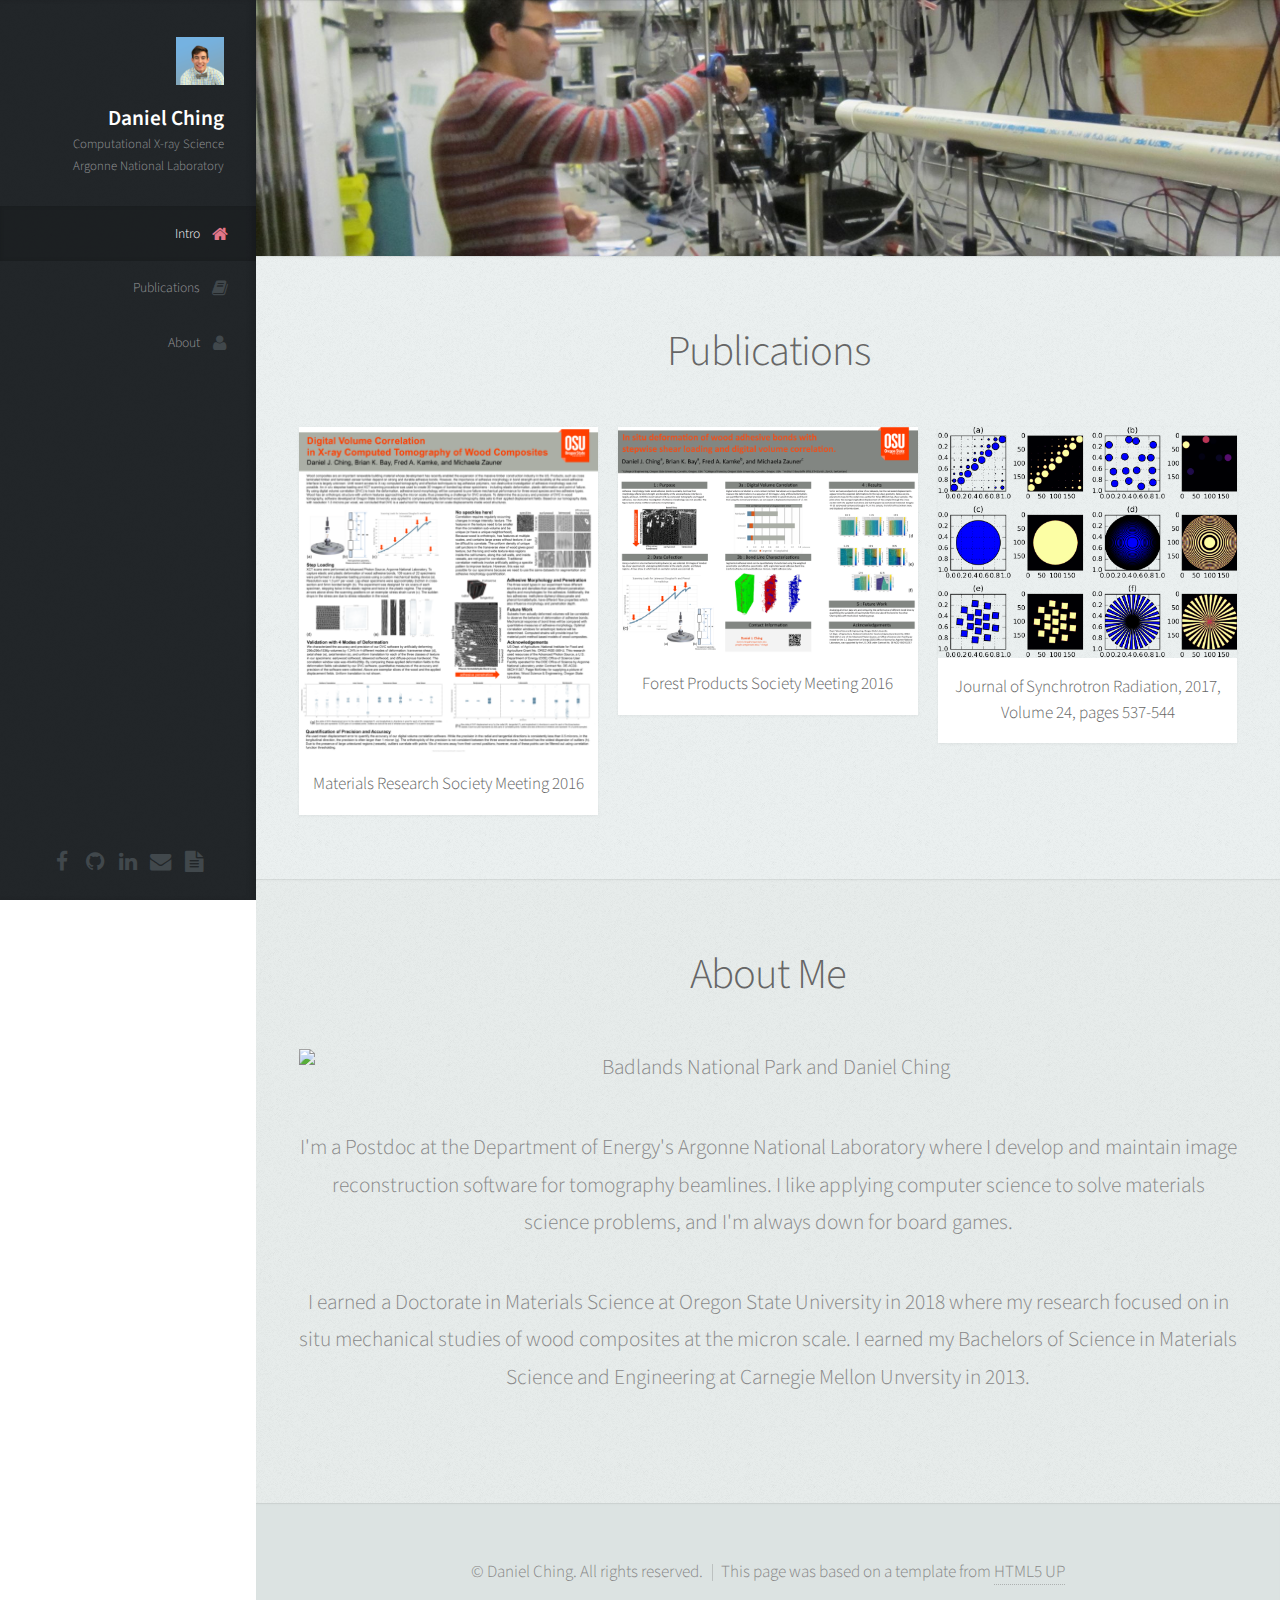
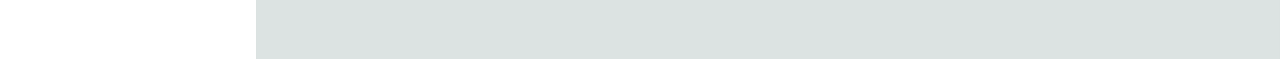
==== commit 4cdb98a9: "Update text about me and remove old projects" ====
--- a/index.html
+++ b/index.html
@@ -13,6 +13,16 @@
 		<link rel="stylesheet" href="assets/css/main.css" />
 		<!--[if lte IE 8]><link rel="stylesheet" href="assets/css/ie8.css" /><![endif]-->
 		<!--[if lte IE 9]><link rel="stylesheet" href="assets/css/ie9.css" /><![endif]-->
+		<script>
+  (function(i,s,o,g,r,a,m){i['GoogleAnalyticsObject']=r;i[r]=i[r]||function(){
+  (i[r].q=i[r].q||[]).push(arguments)},i[r].l=1*new Date();a=s.createElement(o),
+  m=s.getElementsByTagName(o)[0];a.async=1;a.src=g;m.parentNode.insertBefore(a,m)
+  })(window,document,'script','https://www.google-analytics.com/analytics.js','ga');
+
+  ga('create', 'UA-75935902-1', 'auto');
+  ga('send', 'pageview');
+
+		</script>
 	</head>
 	<body>
 
@@ -25,8 +35,8 @@
 						<div id="logo">
 							<span class="image avatar48"><img src="images/avatar.png" alt="" /></span>
 							<h1 id="title">Daniel Ching</h1>
-							<p>Materials Science</p>
-							<p>Oregon State University</p>
+							<p>Computational X-ray Science</p>
+							<p>Argonne National Laboratory</p>
 						</div>
 
 					<!-- Nav -->
@@ -46,7 +56,6 @@
 							-->
 							<ul>
 								<li><a href="#top" id="top-link" class="skel-layers-ignoreHref"><span class="icon fa-home">Intro</span></a></li>
-								<li><a href="#portfolio" id="portfolio-link" class="skel-layers-ignoreHref"><span class="icon fa-th">Portfolio</span></a></li>
 								<li><a href="#publications" id="publications-link" class="skel-layers-ignoreHref"><span class="icon fa-book">Publications</span></a></li>
 								<li><a href="#about" id="about-link" class="skel-layers-ignoreHref"><span class="icon fa-user">About</span></a></li>
 							</ul>
@@ -61,7 +70,7 @@
 							<li><a href="https://www.facebook.com/daniel.jackson.ching" class="icon fa-facebook"><span class="label">Facebook</span></a></li>
 							<li><a href="http://github.com/carterbox" class="icon fa-github"><span class="label">Github</span></a></li>
 							<li><a href="https://www.linkedin.com/in/danieljching" class="icon fa-linkedin"><span class="label">LinkedIn</span></a></li>
-							<li><a onclick="window.open('http://www.google.com/recaptcha/mailhide/d?k\x3d011t2eZ8egvxTsGbZcS8eTSA\x3d\x3d\x26c\x3dApy46er3IG5C1lZnnE4jcdGfrGefROXDUhAeQ2T6B5U\x3d', '', 'toolbar=0,scrollbars=0,location=0,statusbar=0,menubar=0,resizable=0,width=500,height=300'); return true;" title="Reveal my e-mail address" class="icon fa-envelope"><span class="label">Email</span></a></li>
+							<li><a onclick="mailhidepopup=window.open('https://mailhide.io/e/eeRd7?compact=true','mailhidepopup',width=580,height=635); return false;" title="Reveal my e-mail address" class="icon fa-envelope"><span class="label">Email</span></a></li>
 							<li><a href="https://docs.google.com/document/d/1KTpxpnytzqIIved_Y45GEkzARYQAt7FfBKh0ZGxb3zI/edit?usp=sharing" title="Look at my resume"class="icon fa-file-text"><span class="label">Resume</span></a></li>
 						</ul>
 
@@ -77,101 +86,9 @@
 						<div class="container">
 
 							<header>
-								<h2>I break things for a living.</h2>
-								<p>As part of the <a href="http://woodscience.oregonstate.edu/people/faculty/kamke-fred">Kamke</a> group, I am part of a decades long investigation into the effects of adhesive penetration on wood ahesive bonds.</p>
+								<h2></h2>
+								<p></p>
 							</header>
-
-							<footer>
-								<a href="#portfolio" class="button scrolly">Check it out!</a>
-							</footer>
-
-						</div>
-					</section>
-
-				<!-- Portfolio -->
-					<section id="portfolio" class="two">
-						<div class="container">
-
-							<header>
-								<h2>X-ray Computed Tomography</h2>
-							</header>
-
-							<p>Micro X-ray computed tomography (XCT) is an emerging technology that has found many applications in biology and the study of materials. Synchrotron-based micro XCT has been adopted for the study of adhesive bonding in wood. Here are some of the data sets we collected at <a href="http://www1.aps.anl.gov/">Argonne National Laboratory</a> in October of 2014. We used a mechanical testing device developed by Michaela Zauner to capture <strong>in situ</strong> deformation of wood adhesive bonds.</p>
-
-							<div class="row">
-								<div class="4u 12u$(mobile)"> <!-- Column -->
-									<article class="item">
-										<a href="./lookbook.html?sample=HPPHEL00" class="image fit"><img src="samples/HPPHEL00.jpg" alt="" /></a>
-										<header>
-											<h3>HPPHEL00</h3>
-										</header>
-									</article>
-									<article class="item">
-										<a href="./lookbook.html?sample=SPPHEL00" class="image fit"><img src="samples/SPPHEL00.jpg" alt="" /></a>
-										<header>
-											<h3>SPPHEL00</h3>
-										</header>
-									</article>
-									<article class="item">
-										<a href="./lookbook.html?sample=LLPHDFB" class="image fit"><img src="samples/LLPHDFB.jpg" alt="" /></a>
-										<header>
-											<h3>LLPHDFB</h3>
-										</header>
-									</article>
-								</div>
-								<div class="4u 12u$(mobile)"> <!-- Column -->
-									<article class="item">
-										<a href="./lookbook.html?sample=EEPHDFA" class="image fit"><img src="samples/EEPHDFA.jpg" alt="" /></a>
-										<header>
-											<h3>EEPHDFA</h3>
-										</header>
-									</article>
-									<article class="item">
-										<a href="./lookbook.html?sample=LLPHDFC" class="image fit"><img src="samples/LLPHDFC.jpg" alt="" /></a>
-										<header>
-											<h3>LLPHDFC</h3>
-										</header>
-									</article>
-									<article class="item">
-										<a href="./lookbook.html?sample=SPPHEL01" class="image fit"><img src="samples/SPPHEL01.jpg" alt="" /></a>
-										<header>
-											<h3>SPPHEL01</h3>
-										</header>
-									</article>
-									<article class="item">
-										<a href="./lookbook.html?sample=SPPHEL03" class="image fit"><img src="samples/SPPHEL03.jpg" alt="" /></a>
-										<header>
-											<h3>SPPHEL03</h3>
-										</header>
-									</article>
-								</div>
-								<div class="4u$ 12u$(mobile)"> <!-- Column -->
-									<article class="item">
-										<a href="./lookbook.html?sample=LLPHDFA" class="image fit"><img src="samples/LLPHDFA.jpg" alt="" /></a>
-										<header>
-											<h3>LLPHDFA</h3>
-										</header>
-									</article>
-									<article class="item">
-										<a href="./lookbook.html?sample=ELPHDF6" class="image fit"><img src="samples/ELPHDF6.jpg" alt="" /></a>
-										<header>
-											<h3>ELPHDF6</h3>
-										</header>
-									</article>
-									<article class="item">
-										<a href="./lookbook.html?sample=HPPHEL01" class="image fit"><img src="samples/HPPHEL01.jpg" alt="" /></a>
-										<header>
-											<h3>HPPHEL01</h3>
-										</header>
-									</article>
-									<article class="item">
-										<a href="./lookbook.html?sample=HPPHEL04" class="image fit"><img src="samples/HPPHEL04.jpg" alt="" /></a>
-										<header>
-											<h3>HPPHEL04</h3>
-										</header>
-									</article>
-								</div>
-							</div>
 
 						</div>
 					</section>
@@ -224,7 +141,9 @@
 
 							<a href="#" class="image featured"><img src="images/badlandspano.jpg" alt="Badlands National Park and Daniel Ching" /></a>
 
-							<p>I'm a PhD candidate at Oregon State Unversity. I like applying computer science to solve materials engineering problems. I'm always down for board games, and I like to fill my weekends with small horticulture projects. I earned my Bachelors of Science in Materials Science and Engineering at Carnegie Mellon Unversity in 2013. I'm hoping to have a PhD by 2018.</p>
+							<p>I'm a Postdoc at the Department of Energy's Argonne National Laboratory where I develop and maintain image reconstruction software for tomography beamlines. I like applying computer science to solve materials science problems, and I'm always down for board games.</p>
+
+							<p>I earned a Doctorate in Materials Science at Oregon State University in 2018 where my research focused on in situ mechanical studies of wood composites at the micron scale. I earned my Bachelors of Science in Materials Science and Engineering at Carnegie Mellon Unversity in 2013.</p>
 
 						</div>
 					</section>
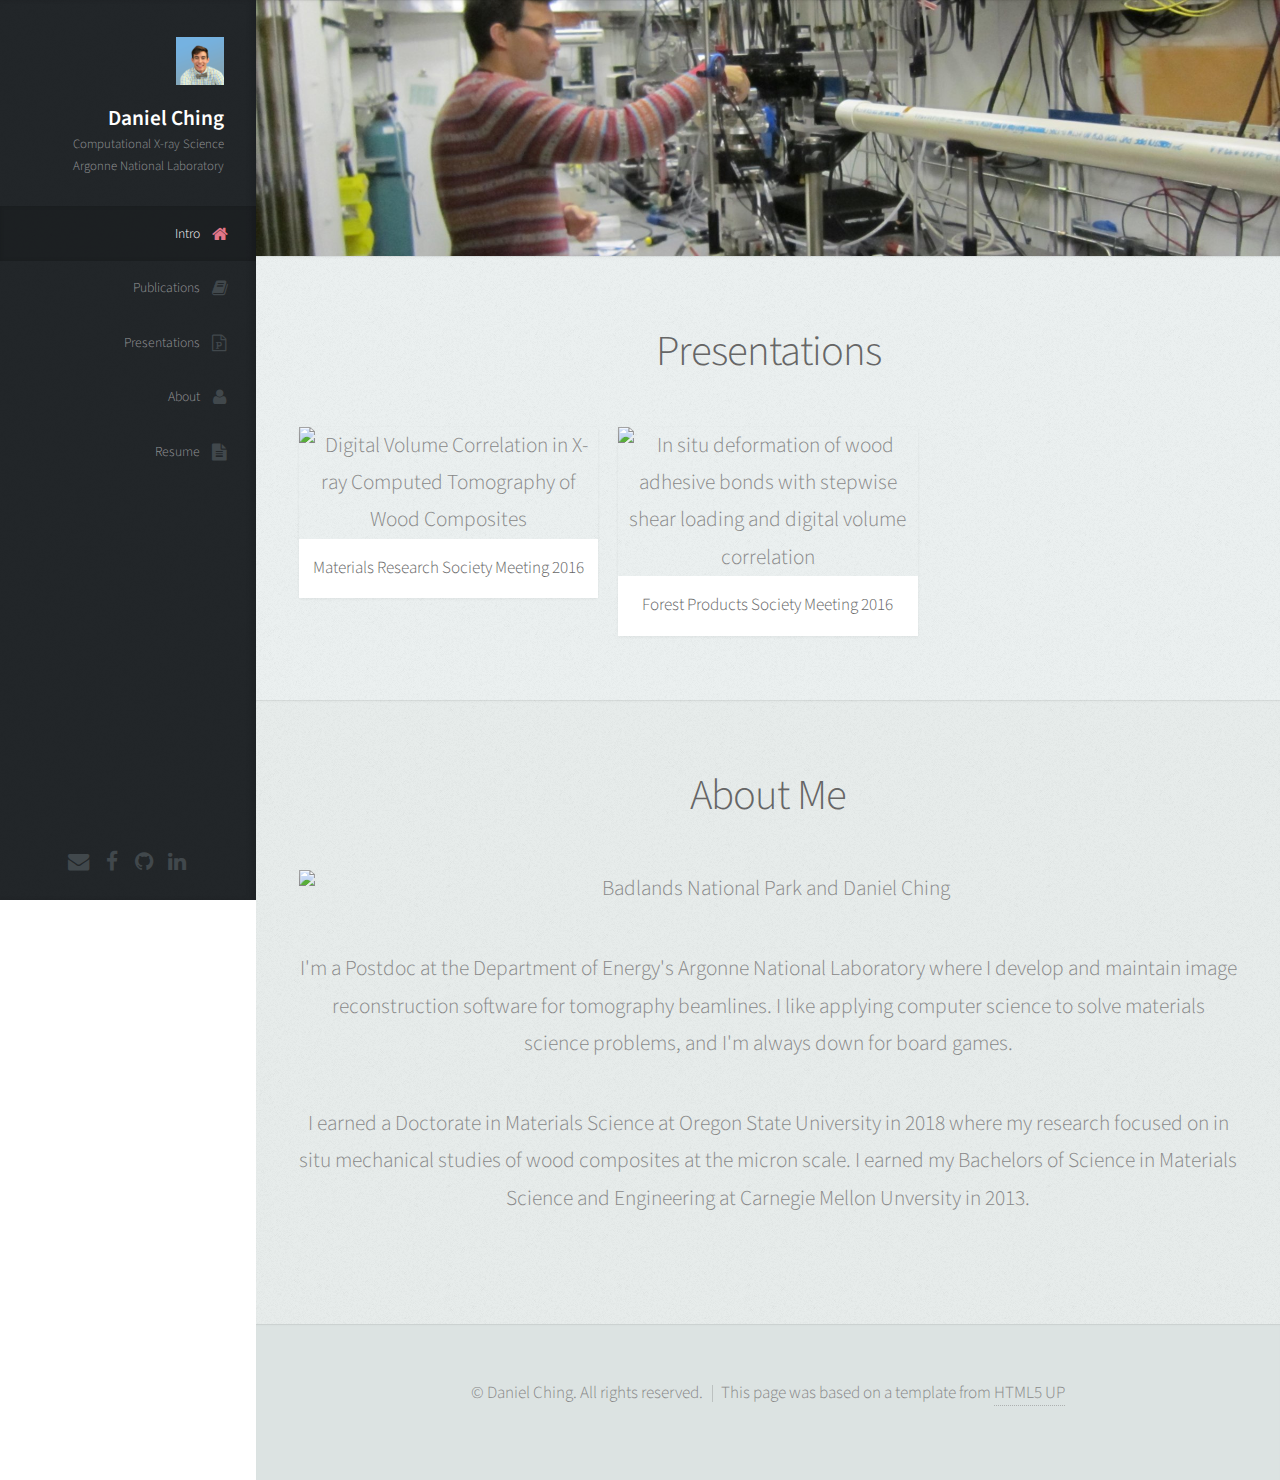
==== commit a3a482a0: "Move Publications and Resume links to sidebar" ====
--- a/index.html
+++ b/index.html
@@ -56,8 +56,10 @@
 							-->
 							<ul>
 								<li><a href="#top" id="top-link" class="skel-layers-ignoreHref"><span class="icon fa-home">Intro</span></a></li>
-								<li><a href="#publications" id="publications-link" class="skel-layers-ignoreHref"><span class="icon fa-book">Publications</span></a></li>
+								<li><a href="https://scholar.google.com/citations?user=4VWjn68AAAAJ&hl=en"><span class="icon fa-book">Publications</span></a></li>
+								<li><a href="#presentations" id="presentations-link" class="skel-layers-ignoreHref"><span class="icon fa-file-powerpoint-o">Presentations</span></a></li>
 								<li><a href="#about" id="about-link" class="skel-layers-ignoreHref"><span class="icon fa-user">About</span></a></li>
+								<li><a href="https://docs.google.com/document/d/1KTpxpnytzqIIved_Y45GEkzARYQAt7FfBKh0ZGxb3zI/edit?usp=sharing"><span class="icon fa-file-text">Resume</span></a></li>
 							</ul>
 						</nav>
 
@@ -67,11 +69,10 @@
 
 					<!-- Social Icons -->
 						<ul class="icons">
+							<li><a onclick="mailhidepopup=window.open('https://mailhide.io/e/eeRd7?compact=true','mailhidepopup',width=580,height=635); return false;" title="Reveal my e-mail address" class="icon fa-envelope"><span class="label">Email</span></a></li>
 							<li><a href="https://www.facebook.com/daniel.jackson.ching" class="icon fa-facebook"><span class="label">Facebook</span></a></li>
 							<li><a href="http://github.com/carterbox" class="icon fa-github"><span class="label">Github</span></a></li>
 							<li><a href="https://www.linkedin.com/in/danieljching" class="icon fa-linkedin"><span class="label">LinkedIn</span></a></li>
-							<li><a onclick="mailhidepopup=window.open('https://mailhide.io/e/eeRd7?compact=true','mailhidepopup',width=580,height=635); return false;" title="Reveal my e-mail address" class="icon fa-envelope"><span class="label">Email</span></a></li>
-							<li><a href="https://docs.google.com/document/d/1KTpxpnytzqIIved_Y45GEkzARYQAt7FfBKh0ZGxb3zI/edit?usp=sharing" title="Look at my resume"class="icon fa-file-text"><span class="label">Resume</span></a></li>
 						</ul>
 
 				</div>
@@ -93,18 +94,18 @@
 						</div>
 					</section>
 
-					<!-- Publications -->
-						<section id="publications" class="three">
+					<!-- presentations -->
+						<section id="presentations" class="three">
 							<div class="container">
 
 								<header>
-									<h2>Publications</h2>
+									<h2>Presentations</h2>
 								</header>
 
 								<div class="row">
 									<div class="4u 12u$(mobile)"> <!-- Column -->
 										<article class="item">
-											<a href="./publications/MRS2016.pdf" class="image fit"><img src="publications/MRS2016.png" title="Digital Volume Correlation in X-ray Computed Tomography of Wood Composites" /></a>
+											<a href="./presentations/MRS2016.pdf" class="image fit"><img src="presentations/MRS2016.png" title="Digital Volume Correlation in X-ray Computed Tomography of Wood Composites" /></a>
 											<header>
 												<h3>Materials Research Society Meeting 2016</h3>
 											</header>
@@ -112,17 +113,9 @@
 									</div>
 									<div class="4u 12u$(mobile)"> <!-- Column -->
 										<article class="item">
-											<a href="./publications/FPS2016.pdf" class="image fit"><img src="publications/FPS2016.png" title="In situ deformation of wood adhesive bonds with stepwise shear loading and digital volume correlation" /></a>
+											<a href="./presentations/FPS2016.pdf" class="image fit"><img src="presentations/FPS2016.png" title="In situ deformation of wood adhesive bonds with stepwise shear loading and digital volume correlation" /></a>
 											<header>
 												<h3>Forest Products Society Meeting 2016</h3>
-											</header>
-										</article>
-									</div>
-									<div class="4u 12u$(mobile)"> <!-- Column -->
-										<article class="item">
-											<a href="https://doi.org/10.1107/S1600577517001928" class="image fit"><img src="publications/JSR2017.png" title="XDesign: an open-source software package for designing X-ray imaging phantoms and experiments" /></a>
-											<header>
-												<h3>Journal of Synchrotron Radiation, 2017, Volume 24, pages 537-544</h3>
 											</header>
 										</article>
 									</div>
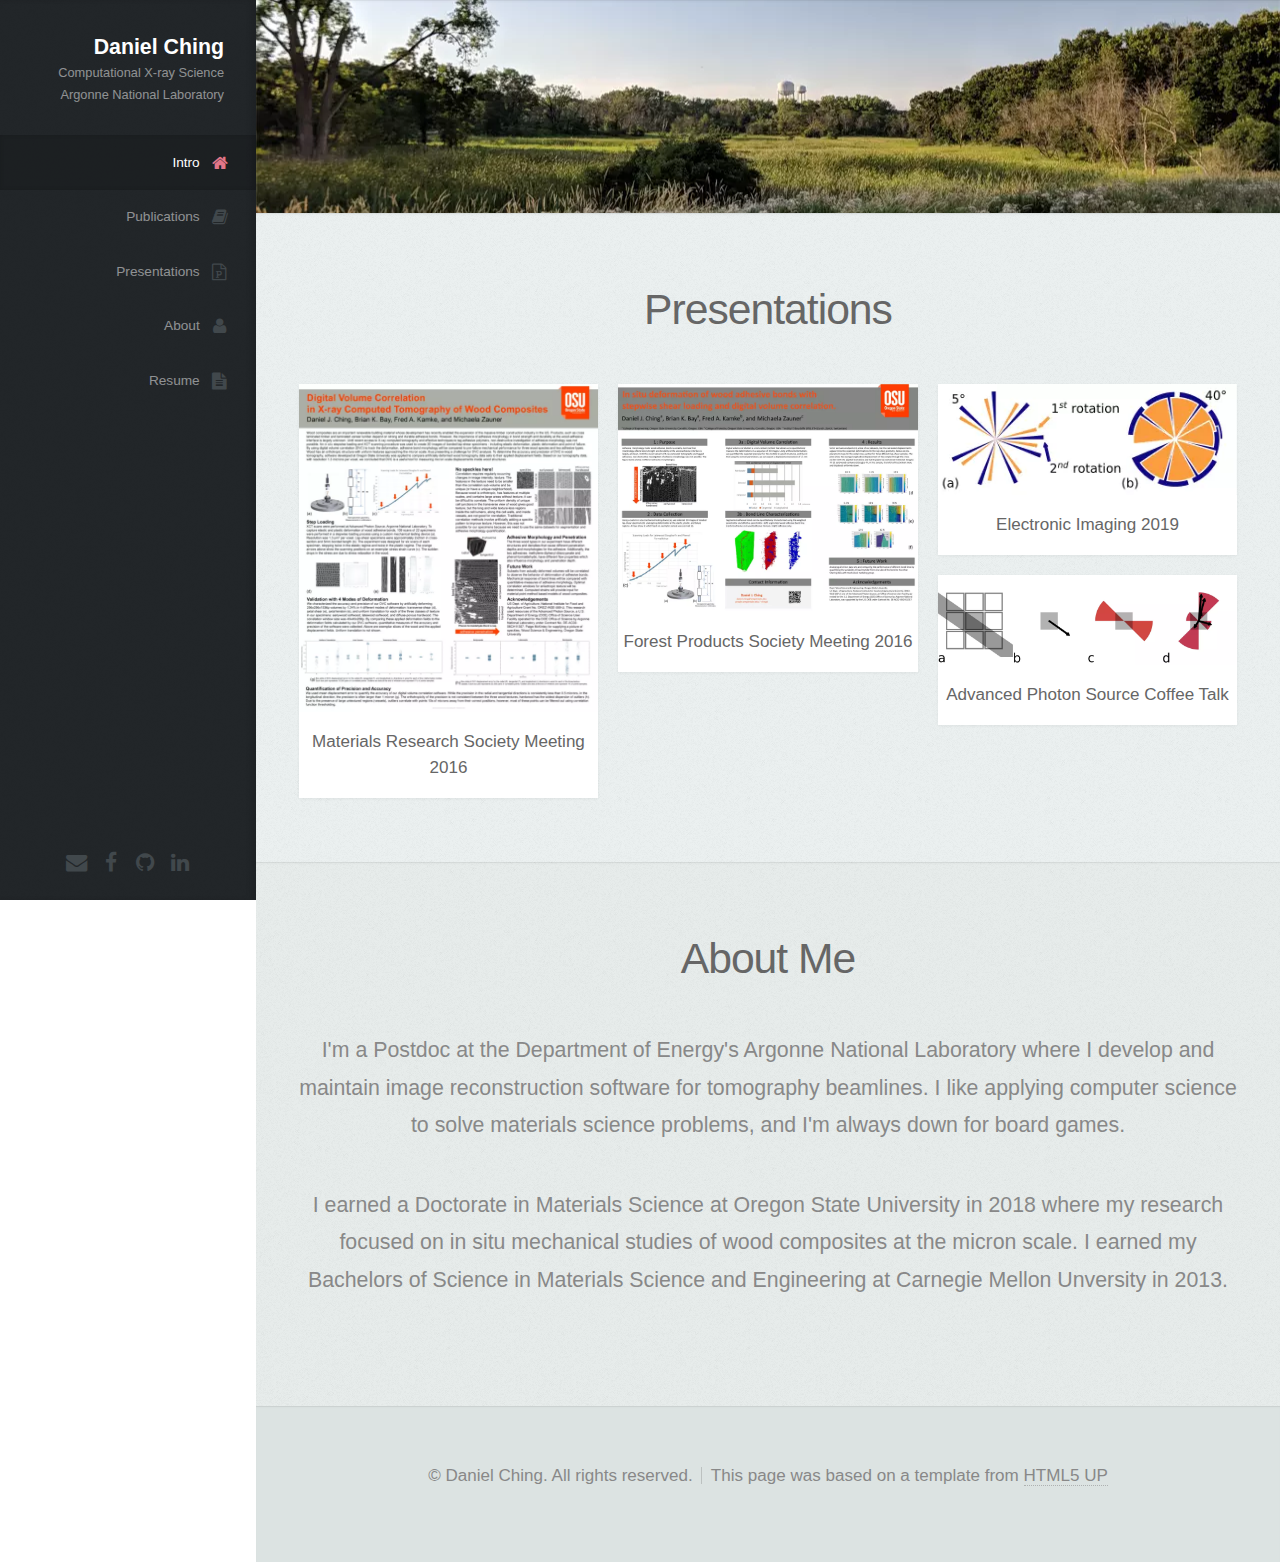
==== commit 3f849441: "switch all image formats to webp" ====
--- a/index.html
+++ b/index.html
@@ -6,23 +6,13 @@
 -->
 <html>
 	<head>
-		<title>Daniel J Ching</title>
+		<title>Daniel Ching</title>
 		<meta charset="utf-8" />
 		<meta name="viewport" content="width=device-width, initial-scale=1" />
 		<!--[if lte IE 8]><script src="assets/js/ie/html5shiv.js"></script><![endif]-->
 		<link rel="stylesheet" href="assets/css/main.css" />
 		<!--[if lte IE 8]><link rel="stylesheet" href="assets/css/ie8.css" /><![endif]-->
 		<!--[if lte IE 9]><link rel="stylesheet" href="assets/css/ie9.css" /><![endif]-->
-		<script>
-  (function(i,s,o,g,r,a,m){i['GoogleAnalyticsObject']=r;i[r]=i[r]||function(){
-  (i[r].q=i[r].q||[]).push(arguments)},i[r].l=1*new Date();a=s.createElement(o),
-  m=s.getElementsByTagName(o)[0];a.async=1;a.src=g;m.parentNode.insertBefore(a,m)
-  })(window,document,'script','https://www.google-analytics.com/analytics.js','ga');
-
-  ga('create', 'UA-75935902-1', 'auto');
-  ga('send', 'pageview');
-
-		</script>
 	</head>
 	<body>
 
@@ -33,7 +23,7 @@
 
 					<!-- Logo -->
 						<div id="logo">
-							<span class="image avatar48"><img src="images/avatar.png" alt="" /></span>
+							<!-- <span class="image avatar48"><img src="images/avatar.png" alt="" /></span> -->
 							<h1 id="title">Daniel Ching</h1>
 							<p>Computational X-ray Science</p>
 							<p>Argonne National Laboratory</p>
@@ -56,10 +46,10 @@
 							-->
 							<ul>
 								<li><a href="#top" id="top-link" class="skel-layers-ignoreHref"><span class="icon fa-home">Intro</span></a></li>
-								<li><a href="https://scholar.google.com/citations?user=4VWjn68AAAAJ&hl=en"><span class="icon fa-book">Publications</span></a></li>
-								<li><a href="#presentations" id="presentations-link" class="skel-layers-ignoreHref"><span class="icon fa-file-powerpoint-o">Presentations</span></a></li>
-								<li><a href="#about" id="about-link" class="skel-layers-ignoreHref"><span class="icon fa-user">About</span></a></li>
-								<li><a href="https://docs.google.com/document/d/1KTpxpnytzqIIved_Y45GEkzARYQAt7FfBKh0ZGxb3zI/edit?usp=sharing"><span class="icon fa-file-text">Resume</span></a></li>
+								<li><a title="View a list of my publications" href="https://scholar.google.com/citations?user=4VWjn68AAAAJ&hl=en"><span class="icon fa-book">Publications</span></a></li>
+								<li><a title="View my past presentations" href="#presentations" id="presentations-link" class="skel-layers-ignoreHref"><span class="icon fa-file-powerpoint-o">Presentations</span></a></li>
+								<li><a title="Read about me" href="#about" id="about-link" class="skel-layers-ignoreHref"><span class="icon fa-user">About</span></a></li>
+								<li><a title="View my resume" href="https://docs.google.com/document/d/1KTpxpnytzqIIved_Y45GEkzARYQAt7FfBKh0ZGxb3zI/edit?usp=sharing"><span class="icon fa-file-text">Resume</span></a></li>
 							</ul>
 						</nav>
 
@@ -86,10 +76,10 @@
 					<section id="top" class="one dark cover">
 						<div class="container">
 
-							<header>
+							<!-- <header>
 								<h2></h2>
 								<p></p>
-							</header>
+							</header> -->
 
 						</div>
 					</section>
@@ -105,7 +95,9 @@
 								<div class="row">
 									<div class="4u 12u$(mobile)"> <!-- Column -->
 										<article class="item">
-											<a href="./presentations/MRS2016.pdf" class="image fit"><img src="presentations/MRS2016.png" title="Digital Volume Correlation in X-ray Computed Tomography of Wood Composites" /></a>
+											<a href="./presentations/MRS2016.pdf" class="image fit">
+												<img src="presentations/MRS2016.webp"
+													title="Digital Volume Correlation in X-ray Computed Tomography of Wood Composites" /></a>
 											<header>
 												<h3>Materials Research Society Meeting 2016</h3>
 											</header>
@@ -113,9 +105,35 @@
 									</div>
 									<div class="4u 12u$(mobile)"> <!-- Column -->
 										<article class="item">
-											<a href="./presentations/FPS2016.pdf" class="image fit"><img src="presentations/FPS2016.png" title="In situ deformation of wood adhesive bonds with stepwise shear loading and digital volume correlation" /></a>
+											<a href="./presentations/FPS2016.pdf" class="image fit">
+												<img src="presentations/FPS2016.webp"
+													title="In situ deformation of wood adhesive bonds with stepwise shear loading and digital volume correlation" /></a>
 											<header>
 												<h3>Forest Products Society Meeting 2016</h3>
+											</header>
+										</article>
+									</div>
+									<div class="4u 12u$(mobile)"> <!-- Column -->
+										<article class="item">
+											<a href="https://docs.google.com/presentation/d/1iU7n9NfGOmkLRKn1q1OeJF73sG8FBDgpb_DXDeoVPns/edit?usp=sharing"
+												class="image fit">
+												<img src="./presentations/data_acquisition.webp"
+													title="Simultaneous denoising and deblurring for full-field tomography" />
+											</a>
+											<header>
+												<h3>Electronic Imaging 2019</h3>
+											</header>
+										</article>
+									</div>
+									<div class="4u 12u$(mobile)"> <!-- Column -->
+										<article class="item">
+											<a href="https://docs.google.com/presentation/d/1ojNcV5s1-k8VyCYmH7w1FXAMuhW2XmRU7W3Z3tGIrsQ/edit?usp=sharing"
+												class="image fit">
+												<img src="./presentations/oriented_coverage_space.webp"
+													title="Highlights from: Rotation-as-fast-axis (RAFA) scanning-probe X-ray tomography: the importance of angular diversity for fly-scan modes" />
+											</a>
+											<header>
+												<h3>Advanced Photon Source Coffee Talk</h3>
 											</header>
 										</article>
 									</div>
@@ -132,7 +150,7 @@
 								<h2>About Me</h2>
 							</header>
 
-							<a href="#" class="image featured"><img src="images/badlandspano.jpg" alt="Badlands National Park and Daniel Ching" /></a>
+							<!-- <a href="#" class="image featured"><img src="images/badlandspano.jpg" alt="Badlands National Park and Daniel Ching" /></a> -->
 
 							<p>I'm a Postdoc at the Department of Energy's Argonne National Laboratory where I develop and maintain image reconstruction software for tomography beamlines. I like applying computer science to solve materials science problems, and I'm always down for board games.</p>
 
--- a/assets/css/main.css
+++ b/assets/css/main.css
@@ -1,5 +1,5 @@
 @import url("font-awesome.min.css");
-@import url("http://fonts.googleapis.com/css?family=Source+Sans+Pro:300,300italic,400,600");
+/* @import url("http://fonts.googleapis.com/css?family=Source+Sans+Pro:300,300italic,400,600"); */
 
 /*
 	Prologue by HTML5 UP
@@ -2162,7 +2162,7 @@
 
 			#main > section.one {
 				background-color: #81918E;
-				background-image: url("../../images/APSbeamline.jpg");
+				background-image: url("../../images/argonne_wetland.webp");
 			}
 
 			#main > section.two {
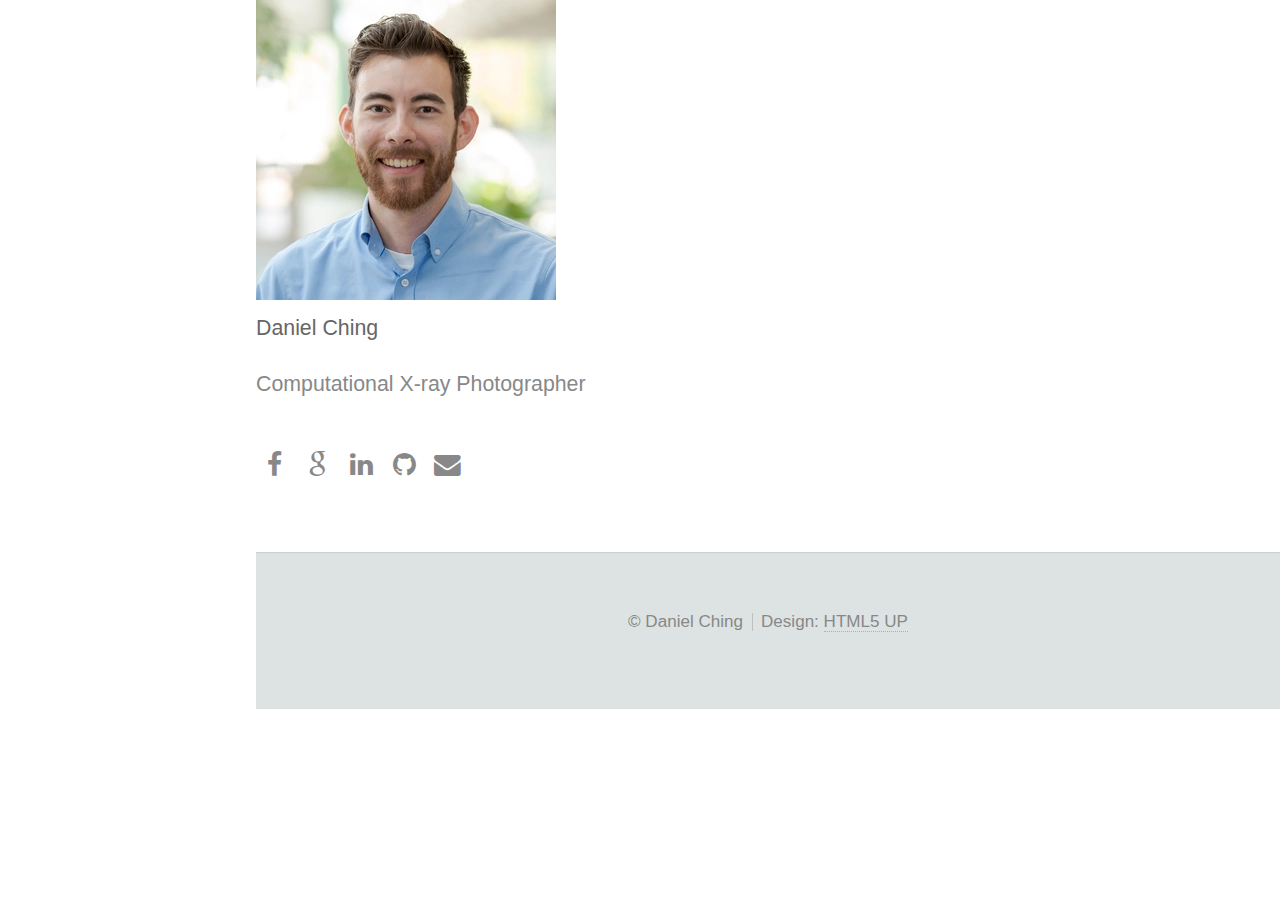
==== commit de43b8d7: "NEW: Use webp avatar and fall back to jpeg" ====
--- a/index.html
+++ b/index.html
@@ -1,184 +1,57 @@
 <!DOCTYPE HTML>
 <!--
-	Prologue by HTML5 UP
-	html5up.net | @n33co
+	Identity by HTML5 UP
+	html5up.net | @ajlkn
 	Free for personal and commercial use under the CCA 3.0 license (html5up.net/license)
 -->
 <html>
 	<head>
 		<title>Daniel Ching</title>
 		<meta charset="utf-8" />
-		<meta name="viewport" content="width=device-width, initial-scale=1" />
-		<!--[if lte IE 8]><script src="assets/js/ie/html5shiv.js"></script><![endif]-->
+		<meta name="viewport" content="width=device-width, initial-scale=1, user-scalable=no" />
 		<link rel="stylesheet" href="assets/css/main.css" />
-		<!--[if lte IE 8]><link rel="stylesheet" href="assets/css/ie8.css" /><![endif]-->
-		<!--[if lte IE 9]><link rel="stylesheet" href="assets/css/ie9.css" /><![endif]-->
+		<noscript><link rel="stylesheet" href="assets/css/noscript.css" /></noscript>
 	</head>
-	<body>
+	<body class="is-preload">
 
-		<!-- Header -->
-			<div id="header">
+		<!-- Wrapper -->
+			<div id="wrapper">
 
-				<div class="top">
+				<!-- Main -->
+					<section id="main">
+						<header>
+							<span class="avatar"><img src="images/avatar.webp" onerror="this.onerror=null; this.src='images/avatar.jpg'"/></span>
+							<h1>Daniel Ching</h1>
+							<p>Computational X-ray Photographer</p>
+						</header>
 
-					<!-- Logo -->
-						<div id="logo">
-							<!-- <span class="image avatar48"><img src="images/avatar.png" alt="" /></span> -->
-							<h1 id="title">Daniel Ching</h1>
-							<p>Computational X-ray Science</p>
-							<p>Argonne National Laboratory</p>
-						</div>
-
-					<!-- Nav -->
-						<nav id="nav">
-							<!--
-
-								Prologue's nav expects links in one of two formats:
-
-								1. Hash link (scrolls to a different section within the page)
-
-								   <li><a href="#foobar" id="foobar-link" class="icon fa-whatever-icon-you-want skel-layers-ignoreHref"><span class="label">Foobar</span></a></li>
-
-								2. Standard link (sends the user to another page/site)
-
-								   <li><a href="http://foobar.tld" id="foobar-link" class="icon fa-whatever-icon-you-want"><span class="label">Foobar</span></a></li>
-
-							-->
-							<ul>
-								<li><a href="#top" id="top-link" class="skel-layers-ignoreHref"><span class="icon fa-home">Intro</span></a></li>
-								<li><a title="View a list of my publications" href="https://scholar.google.com/citations?user=4VWjn68AAAAJ&hl=en"><span class="icon fa-book">Publications</span></a></li>
-								<li><a title="View my past presentations" href="#presentations" id="presentations-link" class="skel-layers-ignoreHref"><span class="icon fa-file-powerpoint-o">Presentations</span></a></li>
-								<li><a title="Read about me" href="#about" id="about-link" class="skel-layers-ignoreHref"><span class="icon fa-user">About</span></a></li>
-								<li><a title="View my resume" href="https://docs.google.com/document/d/1KTpxpnytzqIIved_Y45GEkzARYQAt7FfBKh0ZGxb3zI/edit?usp=sharing"><span class="icon fa-file-text">Resume</span></a></li>
+						<footer>
+							<ul class="icons">
+								<li><a href="https://www.facebook.com/daniel.jackson.ching" title="Go to Facebook" class="icon brands fa-facebook"><span class="label">Facebook</span></a></li>
+								<li><a href="https://scholar.google.com/citations?user=4VWjn68AAAAJ&hl=en" title="Go to Google Scholar" class="icon brands fa-google"><span class="label">Publications</span></a></li>
+								<li><a href="https://www.linkedin.com/in/danieljching" title="Go to LinkedIn" class="icon brands fa-linkedin"><span class="label">LinkedIn</span></a></li>
+								<li><a href="http://github.com/carterbox" title="Go to Github" class="icon brands fa-github"><span class="label">Github</span></a></li>
+								<li><a onclick="mailhidepopup=window.open('https://mailhide.io/e/eeRd7?compact=true','mailhidepopup',width=580,height=635); return false;" title="Reveal e-mail address" class="icon solid fa-envelope"><span class="label">Email</span></a></li>
 							</ul>
-						</nav>
-
-				</div>
-
-				<div class="bottom">
-
-					<!-- Social Icons -->
-						<ul class="icons">
-							<li><a onclick="mailhidepopup=window.open('https://mailhide.io/e/eeRd7?compact=true','mailhidepopup',width=580,height=635); return false;" title="Reveal my e-mail address" class="icon fa-envelope"><span class="label">Email</span></a></li>
-							<li><a href="https://www.facebook.com/daniel.jackson.ching" class="icon fa-facebook"><span class="label">Facebook</span></a></li>
-							<li><a href="http://github.com/carterbox" class="icon fa-github"><span class="label">Github</span></a></li>
-							<li><a href="https://www.linkedin.com/in/danieljching" class="icon fa-linkedin"><span class="label">LinkedIn</span></a></li>
-						</ul>
-
-				</div>
-
-			</div>
-
-		<!-- Main -->
-			<div id="main">
-
-				<!-- Intro -->
-					<section id="top" class="one dark cover">
-						<div class="container">
-
-							<!-- <header>
-								<h2></h2>
-								<p></p>
-							</header> -->
-
-						</div>
+						</footer>
 					</section>
 
-					<!-- presentations -->
-						<section id="presentations" class="three">
-							<div class="container">
-
-								<header>
-									<h2>Presentations</h2>
-								</header>
-
-								<div class="row">
-									<div class="4u 12u$(mobile)"> <!-- Column -->
-										<article class="item">
-											<a href="./presentations/MRS2016.pdf" class="image fit">
-												<img src="presentations/MRS2016.webp"
-													title="Digital Volume Correlation in X-ray Computed Tomography of Wood Composites" /></a>
-											<header>
-												<h3>Materials Research Society Meeting 2016</h3>
-											</header>
-										</article>
-									</div>
-									<div class="4u 12u$(mobile)"> <!-- Column -->
-										<article class="item">
-											<a href="./presentations/FPS2016.pdf" class="image fit">
-												<img src="presentations/FPS2016.webp"
-													title="In situ deformation of wood adhesive bonds with stepwise shear loading and digital volume correlation" /></a>
-											<header>
-												<h3>Forest Products Society Meeting 2016</h3>
-											</header>
-										</article>
-									</div>
-									<div class="4u 12u$(mobile)"> <!-- Column -->
-										<article class="item">
-											<a href="https://docs.google.com/presentation/d/1iU7n9NfGOmkLRKn1q1OeJF73sG8FBDgpb_DXDeoVPns/edit?usp=sharing"
-												class="image fit">
-												<img src="./presentations/data_acquisition.webp"
-													title="Simultaneous denoising and deblurring for full-field tomography" />
-											</a>
-											<header>
-												<h3>Electronic Imaging 2019</h3>
-											</header>
-										</article>
-									</div>
-									<div class="4u 12u$(mobile)"> <!-- Column -->
-										<article class="item">
-											<a href="https://docs.google.com/presentation/d/1ojNcV5s1-k8VyCYmH7w1FXAMuhW2XmRU7W3Z3tGIrsQ/edit?usp=sharing"
-												class="image fit">
-												<img src="./presentations/oriented_coverage_space.webp"
-													title="Highlights from: Rotation-as-fast-axis (RAFA) scanning-probe X-ray tomography: the importance of angular diversity for fly-scan modes" />
-											</a>
-											<header>
-												<h3>Advanced Photon Source Coffee Talk</h3>
-											</header>
-										</article>
-									</div>
-								</div>
-
-							</div>
-						</section>
-
-				<!-- About Me -->
-					<section id="about" class="four">
-						<div class="container">
-
-							<header>
-								<h2>About Me</h2>
-							</header>
-
-							<!-- <a href="#" class="image featured"><img src="images/badlandspano.jpg" alt="Badlands National Park and Daniel Ching" /></a> -->
-
-							<p>I'm a Postdoc at the Department of Energy's Argonne National Laboratory where I develop and maintain image reconstruction software for tomography beamlines. I like applying computer science to solve materials science problems, and I'm always down for board games.</p>
-
-							<p>I earned a Doctorate in Materials Science at Oregon State University in 2018 where my research focused on in situ mechanical studies of wood composites at the micron scale. I earned my Bachelors of Science in Materials Science and Engineering at Carnegie Mellon Unversity in 2013.</p>
-
-						</div>
-					</section>
-
-			</div>
-
-		<!-- Footer -->
-			<div id="footer">
-
-				<!-- Copyright -->
-					<ul class="copyright">
-						<li>&copy; Daniel Ching. All rights reserved.</li><li>This page was based on a template from <a href="http://html5up.net">HTML5 UP</a></li>
-					</ul>
+				<!-- Footer -->
+					<footer id="footer">
+						<ul class="copyright">
+							<li>&copy; Daniel Ching</li><li>Design: <a href="http://html5up.net">HTML5 UP</a></li>
+						</ul>
+					</footer>
 
 			</div>
 
 		<!-- Scripts -->
-			<script src="assets/js/jquery.min.js"></script>
-			<script src="assets/js/jquery.scrolly.min.js"></script>
-			<script src="assets/js/jquery.scrollzer.min.js"></script>
-			<script src="assets/js/skel.min.js"></script>
-			<script src="assets/js/util.js"></script>
-			<!--[if lte IE 8]><script src="assets/js/ie/respond.min.js"></script><![endif]-->
-			<script src="assets/js/main.js"></script>
+			<script>
+				if ('addEventListener' in window) {
+					window.addEventListener('load', function() { document.body.className = document.body.className.replace(/\bis-preload\b/, ''); });
+					document.body.className += (navigator.userAgent.match(/(MSIE|rv:11\.0)/) ? ' is-ie' : '');
+				}
+			</script>
 
 	</body>
 </html>
